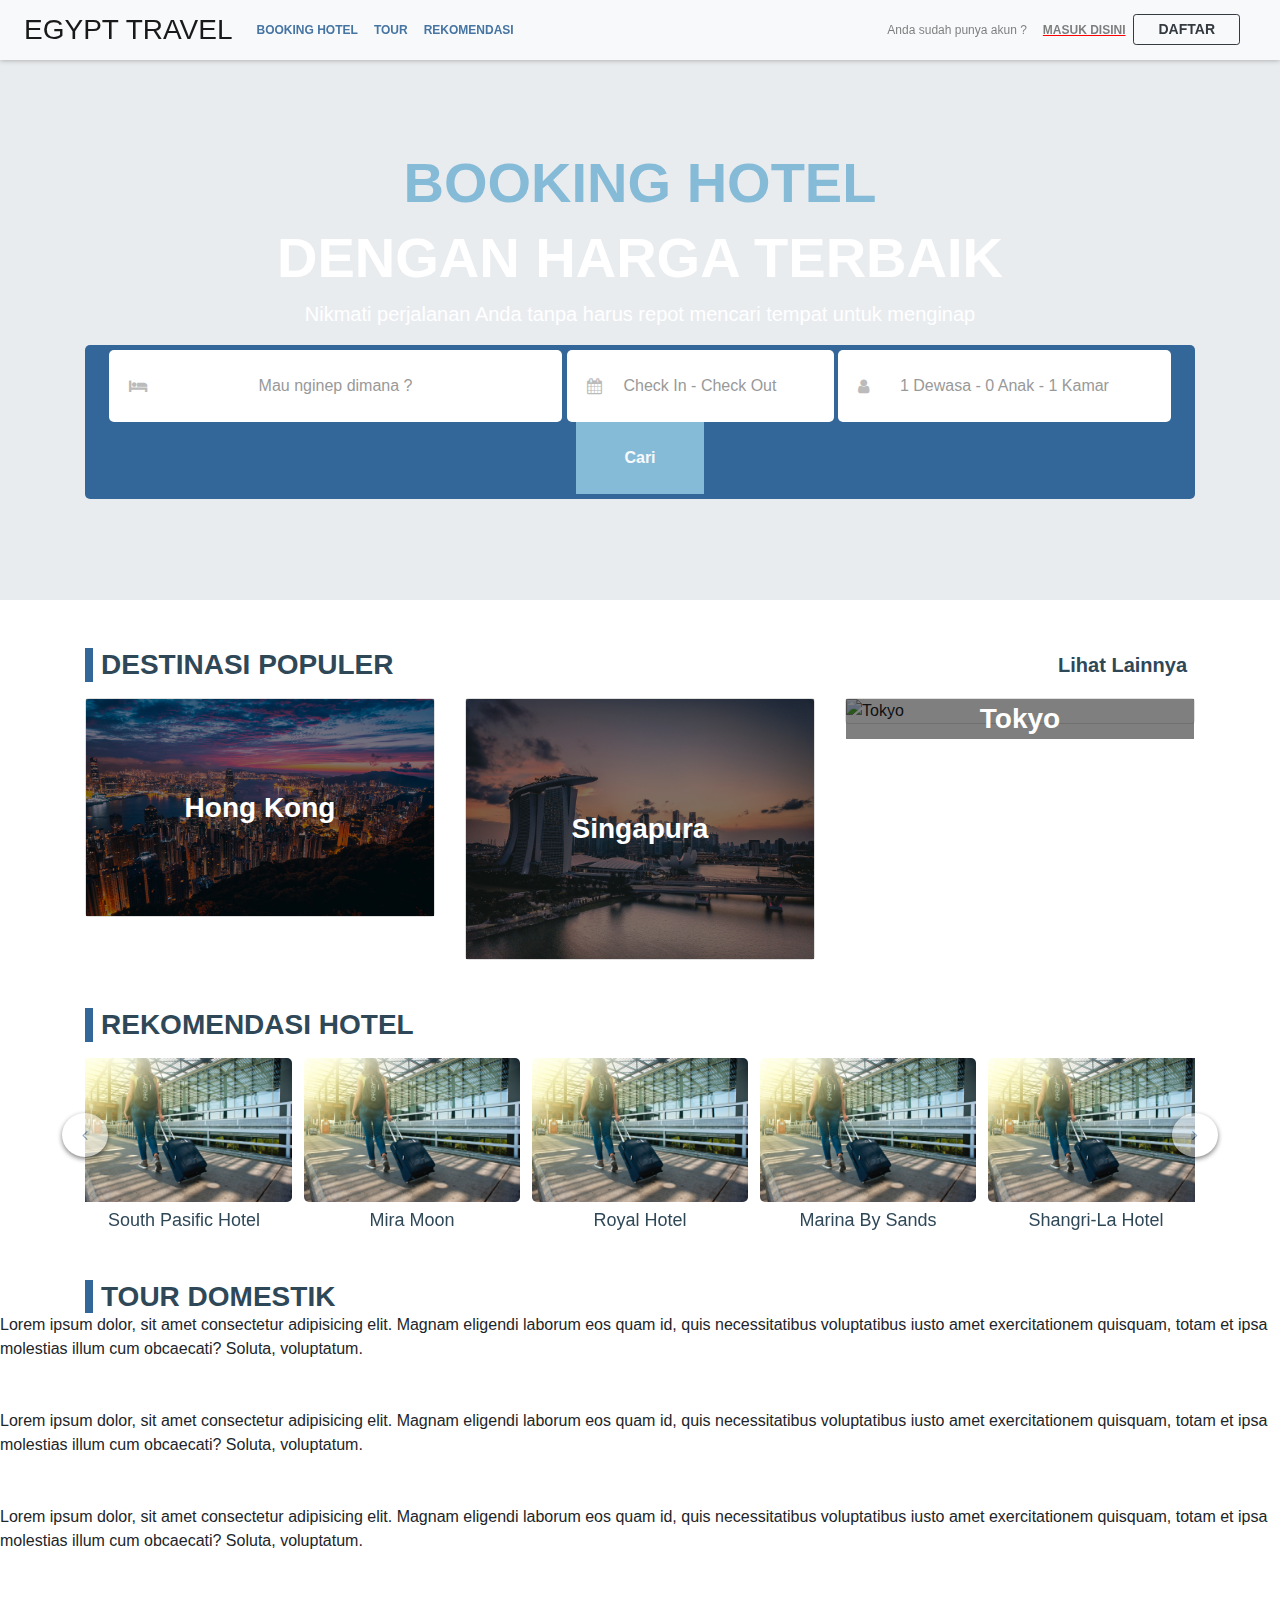
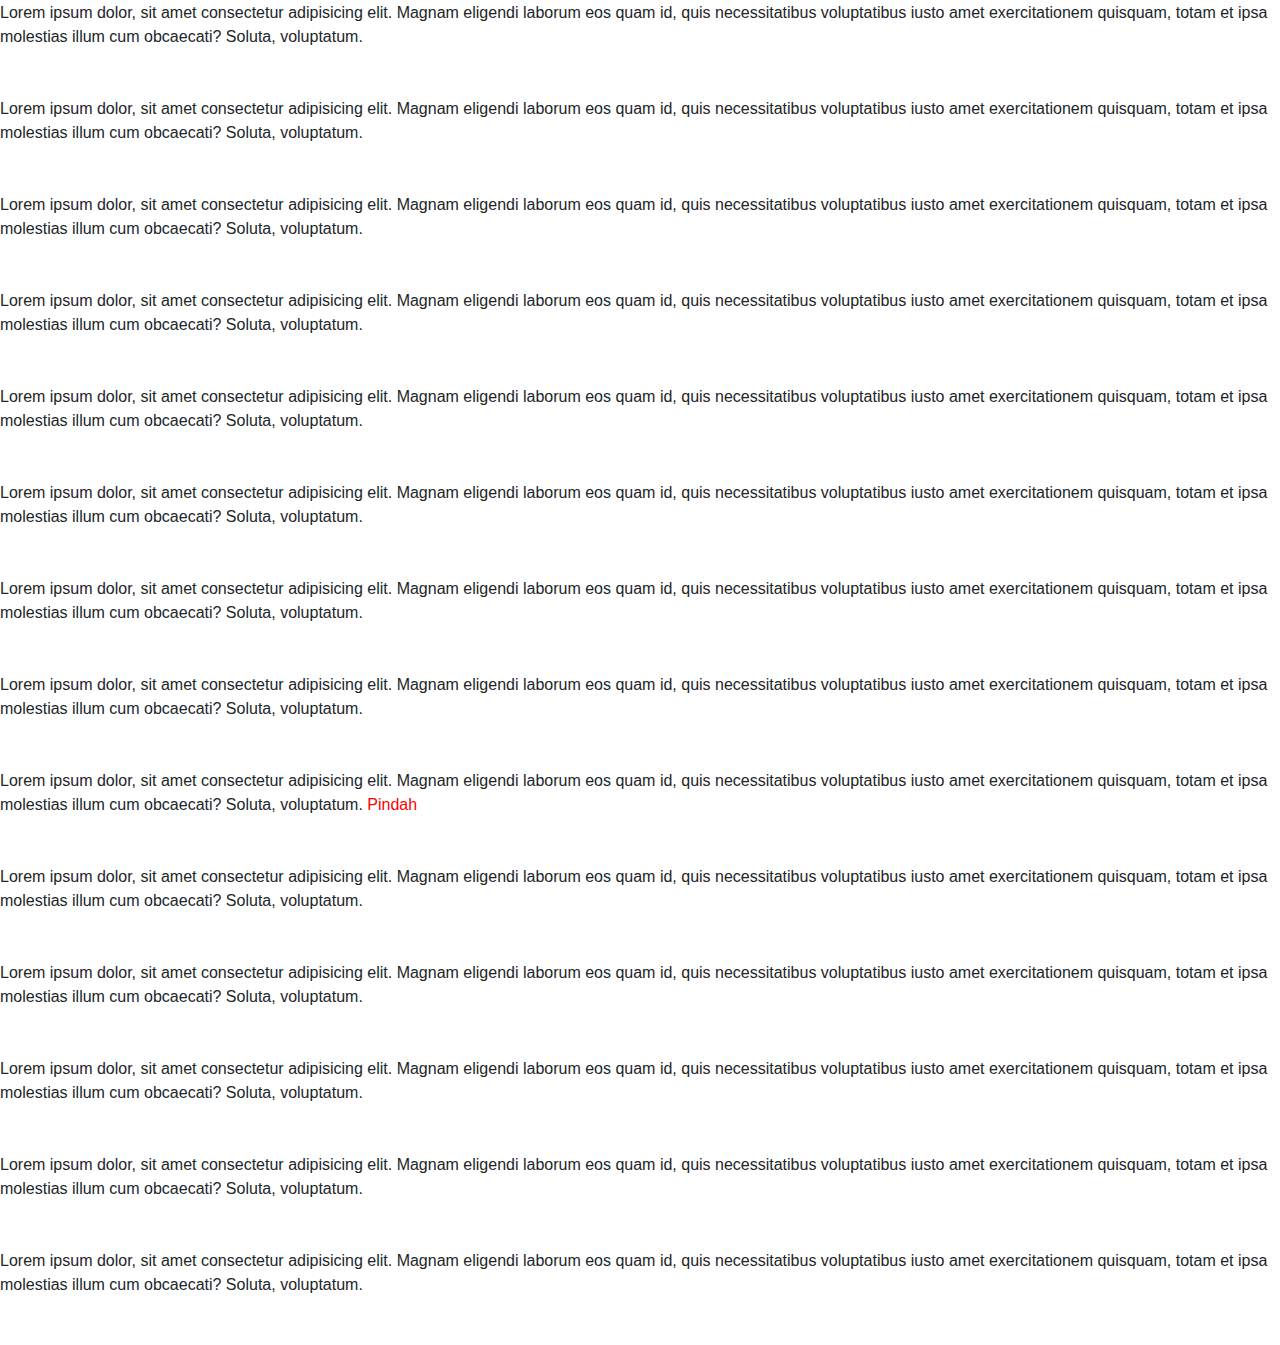
==== index.html @ 5815d9ea "size responsive" ====
<!DOCTYPE html>
<html lang="en">

<head>
    <meta charset="UTF-8">
    <meta name="viewport" content="width=device-width, initial-scale=1.0">
    <link rel="stylesheet" href="assets/css/style.css">
    <link rel="stylesheet" href="assets/css/bootstrap/bootstrap.min.css">
    <link rel="stylesheet" href="https://cdnjs.cloudflare.com/ajax/libs/font-awesome/4.7.0/css/font-awesome.min.css">
    <title>Egypt Travel 6</title>
</head>

<body>

    <!-- navbar -->
    <section class="headline position-relative">
        <nav id="navbar" class="navbar navbar-expand-lg navbar-light bg-light py-2 px-4 font-weight-bold" id="menubar">
            <a class="navbar-brand lg-2 text-uppercase" href="../index.html">
                <h3 class="m-0">Egypt Travel</h3>
            </a>
            <button class="navbar-toggler" type="button" data-toggle="collapse" data-target="#navbarTogglerDemo02"
                aria-controls="navbarTogglerDemo02" aria-expanded="false" aria-label="Toggle navigation">
                <span class="navbar-toggler-icon"></span>
            </button>

            <div class="collapse navbar-collapse" id="navbarTogglerDemo02">
                <ul class="navbar-nav mr-auto mt-2 mt-lg-0 text-uppercase">
                    <li class="nav-item">
                        <a class="nav-link page-scroll" id="menu" href="#rekomendasi">Booking Hotel <span
                                class="sr-only">(current)</span></a>
                    </li>
                    <li class="nav-item">
                        <a class="nav-link page-scroll" id="menu" href="#">Tour</a>
                    </li>
                    <li class="nav-item">
                        <a class="nav-link page-scroll" id="menu" href="#rekomendasi">Rekomendasi</a>
                    </li>
                </ul>
                <form class="form-inline my-2 my-lg-0 px-3 font-weight-normal">
                    <ul class="navbar-nav mr-auto mt-2 mt-lg-0">
                        <li class="nav-item" id="masuk1">
                            <a class="nav-link" href="#">Anda sudah punya akun ?</a>
                        </li>
                        <li class="nav-item" id="masuk2">
                            <a class="nav-link text-uppercase font-weight-bold" href="#">masuk disini</a>
                        </li>
                    </ul>
                    <button class="btn btn-outline-dark btn-sm my-2 px-4 my-sm-0 text-uppercase font-weight-bold"
                        type="submit" id="button">Daftar</button>
                </form>
            </div>
        </nav>
    </section>
    <!-- /navbar-->

    <!-- jumbotron -->
    <div class="jumbotron jumbotron-fluid d-flex justify-content-center text-center align-items-center my-0">
        <div class="container">
            <h1 class="display-4 mt-5 font-weight-bold text-uppercase" id="title" style="color:#86BBD8;">Booking hotel</h1>
            <h1 class="display-4 font-weight-bold text-uppercase text-white">Dengan harga terbaik</h1>
            <p class="lead text-white">Nikmati perjalanan Anda tanpa harus repot mencari tempat untuk menginap</p>
            
            <div class="kotak-search d-flex justify-content-center text-center align-items-center">
                <form action="#">
                    <div class="input-icon">
                        <input  class=" border-0 text-center" id="input-1" size="25" type="text" placeholder="Mau nginep dimana ?">
                        <i class="fa fa-bed"></i>
                    </div>
                    <div class="input-icon">
                    <input  class=" border-0 text-center" id="input-2" type="text" placeholder="Check In - Check Out">
                    <i class="fa fa-calendar"></i>
                    </div>
                    <div class="input-icon">
                    <input  class=" border-0 text-center" id="input-3" size="25" type="text" placeholder="1 Dewasa - 0 Anak - 1 Kamar">
                    <i class="fa fa-user"></i>
                    </div>
                    <input class="text-center font-weight-bold border-0 text-light cari" type= "submit" value='Cari'>
                </form>
            </div>
        </div>
    </div>
    <!-- /jumbotron -->

    <!-- container -->
    <div class="container">
        <!-- destinasi populer -->
        <div class="d-flex align-items-center px-2 mt-5 justify-content-between" id="subheading">
            <h3 class="text-uppercase m-0 font-weight-bold">Destinasi Populer</h3>
            <h5 class="m-0 font-weight-bold">Lihat Lainnya</h5>
        </div>

        <div class="row">
            <div class="col-md">
                <div class="card mt-3">
                    <img src="assets/img/hongkong.jpg" class="card-img-top" alt="Hong kong">
                    <a href="destinasi-populer/hongkong.html" title="Hong kong - cek lebih lanjut">
                        <div class="card-body card-img-overlay d-flex justify-content-center align-items-center">
                            <h3 class="card-text font-weight-bold text-white">Hong Kong</h3>
                        </div>
                    </a>
                </div>
            </div>
            <div class="col-md">
                <div class="card mt-3">
                    <img src="assets/img/singapura.jpg" class="card-img-top" alt="Singapura">
                    <a href="destinasi-populer/singapura.html" title="Singapura - Cek lebih lanjut">
                        <div class="card-body card-img-overlay d-flex justify-content-center align-items-center">
                            <h3 class="card-text font-weight-bold text-white">Singapura</h3>
                        </div>
                    </a>
                </div>
            </div>
            <div class="col-md">
                <div class="card mt-3">
                    <img src="assets/img/tokyo.jpg" class="card-img-top" alt="Tokyo">
                    <a href="destinasi-populer/tokyo.html" title="Tokyo - Cek lebih lanjut">
                        <div class="card-body card-img-overlay d-flex justify-content-center align-items-center">
                            <h3 class="card-text font-weight-bold text-white">Tokyo</h3>
                        </div>
                    </a>
                </div>
            </div>
        </div>
        <!-- /destinasi populer -->
        
        <!-- Rekomendasi hotel -->
        <div class="d-flex align-items-center px-2 mt-5 justify-content-between" id="subheading">
            <h3 class="text-uppercase m-0 font-weight-bold" id="rekomendasi">Rekomendasi Hotel</h3>
        </div>

        <!-- carousel -->
        <div id="carouselExampleControls" class="carousel slide mt-3" data-ride="carousel">
    <div class="carousel-inner">
      <!-- start of 1 slide -->
      <div class="carousel-item active">
        <div class="row">
          <div class="col img-carousel">
            <a href="#" ><img class="mw-100 d-block" src="assets/img/hero1.jpg" style="border-radius: 5px;" alt="...">
            <h5 class="m-0 pt-2">South Pasific Hotel</h5></a>
          </div>
          <div class="col img-carousel">
            <a href="#"><img class="mw-100 d-block" src="assets/img/hero1.jpg" style="border-radius: 5px;" alt="...">
            <h5 class="m-0 pt-2">mira moon</h5></a>
          </div>
          <div class="col img-carousel">
            <a href="#"><img class="mw-100 d-block" src="assets/img/hero1.jpg" style="border-radius: 5px;" alt="...">
            <h5 class="m-0 pt-2">Royal hotel</h5></a>
          </div>
          <div class="col img-carousel">
            <a href="#"><img class="mw-100 d-block" src="assets/img/hero1.jpg" style="border-radius: 5px;" alt="...">
            <h5 class="m-0 pt-2">Marina by sands</h5></a>
          </div>
          <div class="col img-carousel">
            <a href="#"><img class="mw-100 d-block" src="assets/img/hero1.jpg" style="border-radius: 5px;" alt="...">
            <h5 class="m-0 pt-2">shangri-la hotel</h5></a>
          </div>
        </div>
      </div>
      <!-- start of 2 slide  -->
      <div class="carousel-item">
        <div class="row">
          <div class="col img-carousel">
            <a href="#"><img class="mw-100 d-block" src="assets/img/hero1.jpg" style="border-radius: 5px;" alt="...">
            <h5 class="m-0 pt-2">nama aing</h5></a>
          </div>
          <div class="col img-carousel">
            <a href="#"><img class="mw-100 d-block" src="assets/img/hero1.jpg" style="border-radius: 5px;" alt="...">
            <h5 class="m-0 pt-2">nama aing</h5></a>
          </div>
          <div class="col img-carousel">
            <a href="#"><img class="mw-100 d-block" src="assets/img/hero1.jpg" style="border-radius: 5px;" alt="...">
            <h5 class="m-0 pt-2">nama aing</h5></a>
          </div>
          <div class="col img-carousel">
            <a href="#"><img class="mw-100 d-block" src="assets/img/hero1.jpg" style="border-radius: 5px;" alt="...">
            <h5 class="m-0 pt-2">nama aing</h5></a>
          </div>
          <div class="col img-carousel">
            <a href="#"><img class="mw-100 d-block" src="assets/img/hero1.jpg" style="border-radius: 5px;" alt="...">
            <h5 class="m-0 pt-2">nama aing</h5></a>
          </div>
        </div>
      </div>
    </div>
    <a class="carousel-control-prev" href="#carouselExampleControls" role="button" data-slide="prev">
      <span class="fa fa-angle-left" aria-hidden="true"></span>
      <span class="sr-only">Previous</span>
    </a>
    <a class="carousel-control-next" href="#carouselExampleControls" role="button" data-slide="next">
      <span class="fa fa-angle-right" aria-hidden="true"></span>
      <span class="sr-only">Next</span>
    </a>
  </div>
  <!-- /carousel -->

   <!-- Rekomendasi hotel -->
   <div></div>
        <div class="d-flex align-items-center px-2 mt-5 justify-content-between" id="subheading">
            <h3 class="text-uppercase m-0 font-weight-bold" id="rekomendasi">Tour Domestik</h3>
        </div>

    </div>
    <!-- /container -->

    <!-- parallax -->
    <!-- /parallax -->
    Lorem ipsum dolor, sit amet consectetur adipisicing elit. Magnam eligendi laborum eos quam id, quis necessitatibus
    voluptatibus iusto amet exercitationem quisquam, totam et ipsa molestias illum cum obcaecati? Soluta, voluptatum.
    <br><br><br> Lorem ipsum dolor, sit amet consectetur adipisicing elit. Magnam eligendi laborum eos quam id, quis
    necessitatibus voluptatibus iusto amet exercitationem quisquam, totam et ipsa molestias illum cum obcaecati? Soluta,
    voluptatum. <br><br><br> Lorem ipsum dolor, sit amet consectetur adipisicing elit. Magnam eligendi laborum eos quam
    id, quis necessitatibus voluptatibus iusto amet exercitationem quisquam, totam et ipsa molestias illum cum
    obcaecati? Soluta, voluptatum. <br><br><br> Lorem ipsum dolor, sit amet consectetur adipisicing elit. Magnam
    eligendi laborum eos quam id, quis necessitatibus voluptatibus iusto amet exercitationem quisquam, totam et ipsa
    molestias illum cum obcaecati? Soluta, voluptatum. <br><br><br> Lorem ipsum dolor, sit amet consectetur adipisicing
    elit. Magnam eligendi laborum eos quam id, quis necessitatibus voluptatibus iusto amet exercitationem quisquam,
    totam et ipsa molestias illum cum obcaecati? Soluta, voluptatum. <br><br><br> Lorem ipsum dolor, sit amet
    consectetur adipisicing elit. Magnam eligendi laborum eos quam id, quis necessitatibus voluptatibus iusto amet
    exercitationem quisquam, totam et ipsa molestias illum cum obcaecati? Soluta, voluptatum. <br><br><br> Lorem ipsum
    dolor, sit amet consectetur adipisicing elit. Magnam eligendi laborum eos quam id, quis necessitatibus voluptatibus
    iusto amet exercitationem quisquam, totam et ipsa molestias illum cum obcaecati? Soluta, voluptatum. <br><br><br>
    Lorem ipsum dolor, sit amet consectetur adipisicing elit. Magnam eligendi laborum eos quam id, quis necessitatibus
    voluptatibus iusto amet exercitationem quisquam, totam et ipsa molestias illum cum obcaecati? Soluta, voluptatum.
    <br><br><br> Lorem ipsum dolor, sit amet consectetur adipisicing elit. Magnam eligendi laborum eos quam id, quis
    necessitatibus voluptatibus iusto amet exercitationem quisquam, totam et ipsa molestias illum cum obcaecati? Soluta,
    voluptatum. <br><br><br> Lorem ipsum dolor, sit amet consectetur adipisicing elit. Magnam eligendi laborum eos quam
    id, quis necessitatibus voluptatibus iusto amet exercitationem quisquam, totam et ipsa molestias illum cum
    obcaecati? Soluta, voluptatum. <br><br><br> Lorem ipsum dolor, sit amet consectetur adipisicing elit. Magnam
    eligendi laborum eos quam id, quis necessitatibus voluptatibus iusto amet exercitationem quisquam, totam et ipsa
    molestias illum cum obcaecati? Soluta, voluptatum. <br><br><br> Lorem ipsum dolor, sit amet consectetur adipisicing
    elit. Magnam eligendi laborum eos quam id, quis necessitatibus voluptatibus iusto amet exercitationem quisquam,
    totam et ipsa molestias illum cum obcaecati? Soluta, voluptatum. <span id="pindah" style="color:red;">Pindah</span>
    <br><br><br> Lorem ipsum dolor, sit amet
    consectetur adipisicing elit. Magnam eligendi laborum eos quam id, quis necessitatibus voluptatibus iusto amet
    exercitationem quisquam, totam et ipsa molestias illum cum obcaecati? Soluta, voluptatum. <br><br><br> Lorem ipsum
    dolor, sit amet consectetur adipisicing elit. Magnam eligendi laborum eos quam id, quis necessitatibus voluptatibus
    iusto amet exercitationem quisquam, totam et ipsa molestias illum cum obcaecati? Soluta, voluptatum. <br><br><br>
    Lorem ipsum dolor, sit amet consectetur adipisicing elit. Magnam eligendi laborum eos quam id, quis necessitatibus
    voluptatibus iusto amet exercitationem quisquam, totam et ipsa molestias illum cum obcaecati? Soluta, voluptatum.
    <br><br><br> Lorem ipsum dolor, sit amet consectetur adipisicing elit. Magnam eligendi laborum eos quam id, quis
    necessitatibus voluptatibus iusto amet exercitationem quisquam, totam et ipsa molestias illum cum obcaecati? Soluta,
    voluptatum. <br><br><br> Lorem ipsum dolor, sit amet consectetur adipisicing elit. Magnam eligendi laborum eos quam
    id, quis necessitatibus voluptatibus iusto amet exercitationem quisquam, totam et ipsa molestias illum cum
    obcaecati? Soluta, voluptatum. <br><br><br>


    <!-- javascript connect-->
    <script src="assets/js/jquery-min.js"></script>
    <script src="assets/js/jquery.easing.1.3.js"></script>
    <script src="assets/js/script.js"></script>
    <script src="assets/js/popper.js"></script>
    <script src="assets/js/bootstrap/bootstrap.min.js"></script>
</body>

</html>
---- assets/css/style.css ----
/* CSS navbar */
nav{
	box-shadow: 0px .5px 5px darkgray;
}
#button{
	transition: .3s;
}
#menubar{
    background-color: red;
}
.navbar-brand h3{
	font-family: 'Franklin Gothic Medium', 'Arial Narrow', Arial, sans-serif;
}
#navbar{
	background: rgb(0,0,0,0.2);
	position: fixed;
	width: 100%;	
	top: 0;
	z-index: 99;
}
a#menu{
	color:#4775A3;
	transition: .2s ease-in-out;
}
a#menu:hover{
	color:rgba(115, 132, 149, 0.5);
}
#navbarTogglerDemo02,#masuk1,#masuk2{
	font-size:12px;
	color: red;
}
form>ul.navbar-nav{
    font-size: 14px;
}
form>ul>li:nth-of-type(2){
    text-decoration: underline;
}

/*CSS /navbar */

/* jumbotron */
.jumbotron{
	background-attachment: fixed;
	height: 600px;
	animation: mymove 50s infinite;
}
@keyframes mymove{
	0% {background-image: url('../img/hero1.jpg');}
	25% {background-image: url('../img/hero2.jpg');}
	50% {background-image: url('../img/hero3.jpg');}
	75% {background-image: url('../img/hero4.jpg');}
	100% {background-image: url('../img/hero1.jpg');}
}
.kotak-search>form{
	border-radius: 5px;
	padding: 5px;
	background: #336699;
}
form .input-icon{
	display: inline-block;
	position:relative;
}
form input+i{
  position:absolute;
  left:20px;
  top:28px;
  color:#BBBBBB;
}
form input:focus+i{color:#0099ff;
}
form>div>input#input-1{
		padding: 24px 100px;
}
	form>div>input#input-2{
		padding: 24px 30px;
}
	form>div>input#input-3{
		padding: 24px 40px;
}
form>input.cari{
	background:#86BBD8;
	padding: 24px 48px;
	transition: .2s ease;
}
form>input.cari:hover{
	background: #3584EB;
}
.kotak-search>form>div>input{
	border-radius: 5px;
	color: #444;
}
.kotak-search>form>div>input::placeholder{
	color: #999999;
}
.kotak-search>form>div>input:focus{
	outline: none;
}

 /* /jumbotron */

	/*container*/
.container>#subheading{
	border-left: 8px solid #336699;
	color: #2F4858;
}

/* /container*/
div.col-md>.card>a>.card-body{
	background: rgb(0,0,0,.5);
	transition: .5s ease;
	cursor: pointer;
}
div.col-md>.card>a>.card-body:hover{
	background-color: initial;
}

.carousel-item>.row>.img-carousel{
  margin: 0 0.5%;
  padding: 0;
}
.carousel-item>.row>.img-carousel>a{
  text-align: center;
  color:#2F4858;
  margin: 0;
  text-transform: capitalize;
}
.img-carousel img:hover{
	filter: brightness(50%);
}
.img-carousel>a>h5{
	font-size: 18px;
}
.carousel>.carousel-control-prev,.carousel>.carousel-control-next{
    width: 0%;
}
.fa-angle-left,.fa-angle-right{
  color: #396B9A;
  margin-top: -20px;
  background: #fff;
  padding: 14px 20px;
  border-radius: 50%;
  box-shadow: 0px 2px 5px black;
}

/*/container*/



/*versi notebook*/
@media (max-width: 1220px){
	/*jumbotron*/
	form>div>input#input-1{
		padding: 24px 60px;
	}
	form>div>input#input-2{
		padding: 24px 10px;
	}
	form>div>input#input-3{
		padding: 24px 20px;
	}
	/*container*/

}


	/*versi mobile  */
@media(max-width:999px){
	.jumbotron{
		padding-top:250px;
		height: 700px;
	}
	.jumbotron>.container>h1{
		display: inline;
		font-size: 38px;
	}
	.jumbotron>.container>p{
		font-size: 16px;
	}
	.container>#title{
		margin-top:50px;
	}
	.kotak-search{
		position: initial;
	}
	.kotak-search>form{
		background: transparent;
	}
	.kotak-search>form>div>input{
		background: rgb(225,225,225,0.7);
		border-radius: 20px;
		box-shadow: 0px 0px 5px #336699;
	}
	form .input-icon{
		display: initial;
	}
	form>div>input+i{
		top: 4px;
	}
	form>input.cari{
		background-color: #3584EB;
		box-shadow: none;
		border-radius: 20px;
	}
	form>input.cari:hover{
		background: #86BBD8;
	}
	form>div>input#input-1,form>div>input#input-2,form>div>input#input-3{
		width:86%;
		padding:12px 0px; 
		margin:5px 0;
	}
	form>input.cari{
		margin:15px 0;
		padding: 16px 48px;
	}
	/* /jumbotron*/

	/*container*/
	.container>#subheading>h3{
		font-size: 18px;
	}
	.container>#subheading>h5{
		font-size: 12px;
	}
	.img-carousel>a>h5{
		font-size: 15px;
	}
	.fa-angle-left,.fa-angle-right{
		padding: 5px 10px;
		margin-top: -14px;
	}

}

/*medium*/
@media (max-width: 800px){
	.img-carousel>a>h5{
		font-size: 10px;
	}
}


/*small*/
@media (max-width: 600px){
	.img-carousel>a>h5{
		font-size: 8px;
	}
}


/*ex-small*/
@media (max-width: 444px){
	.img-carousel>a>h5{
		font-size: 7px;
	}
}
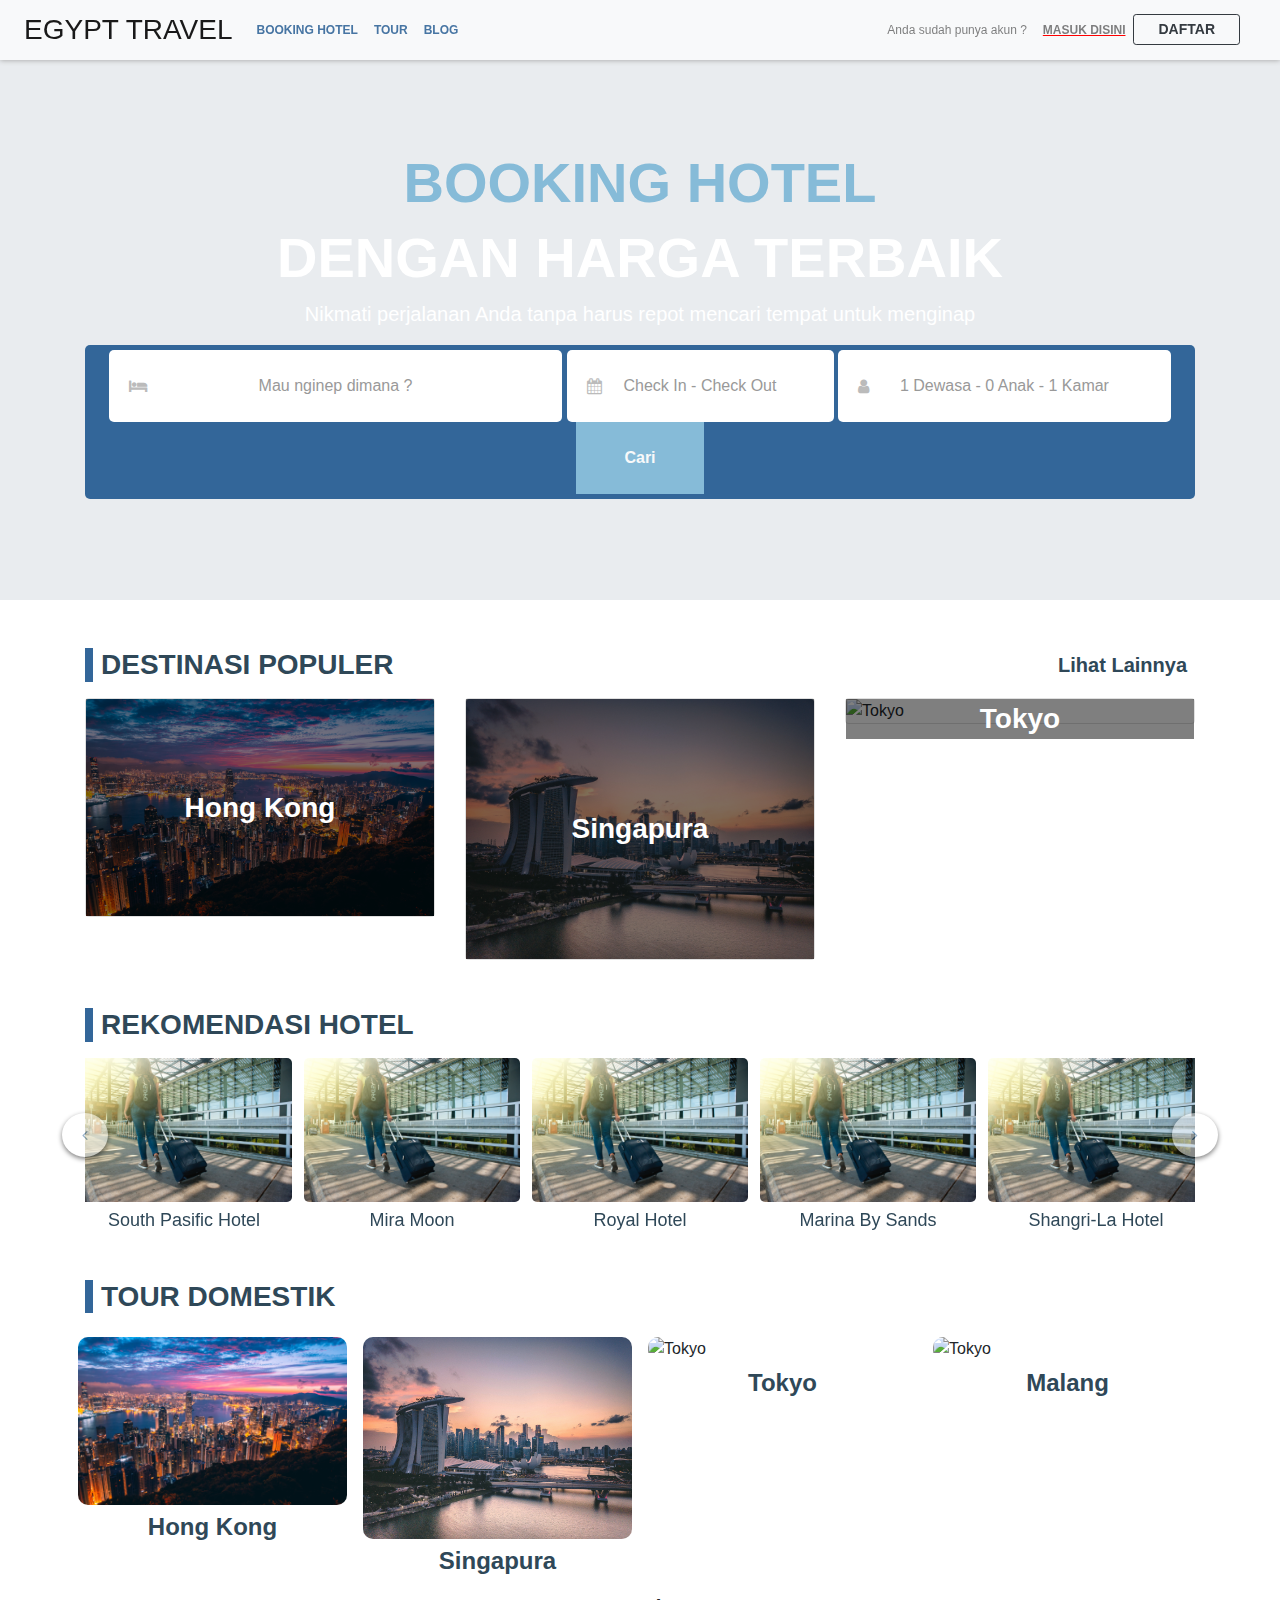
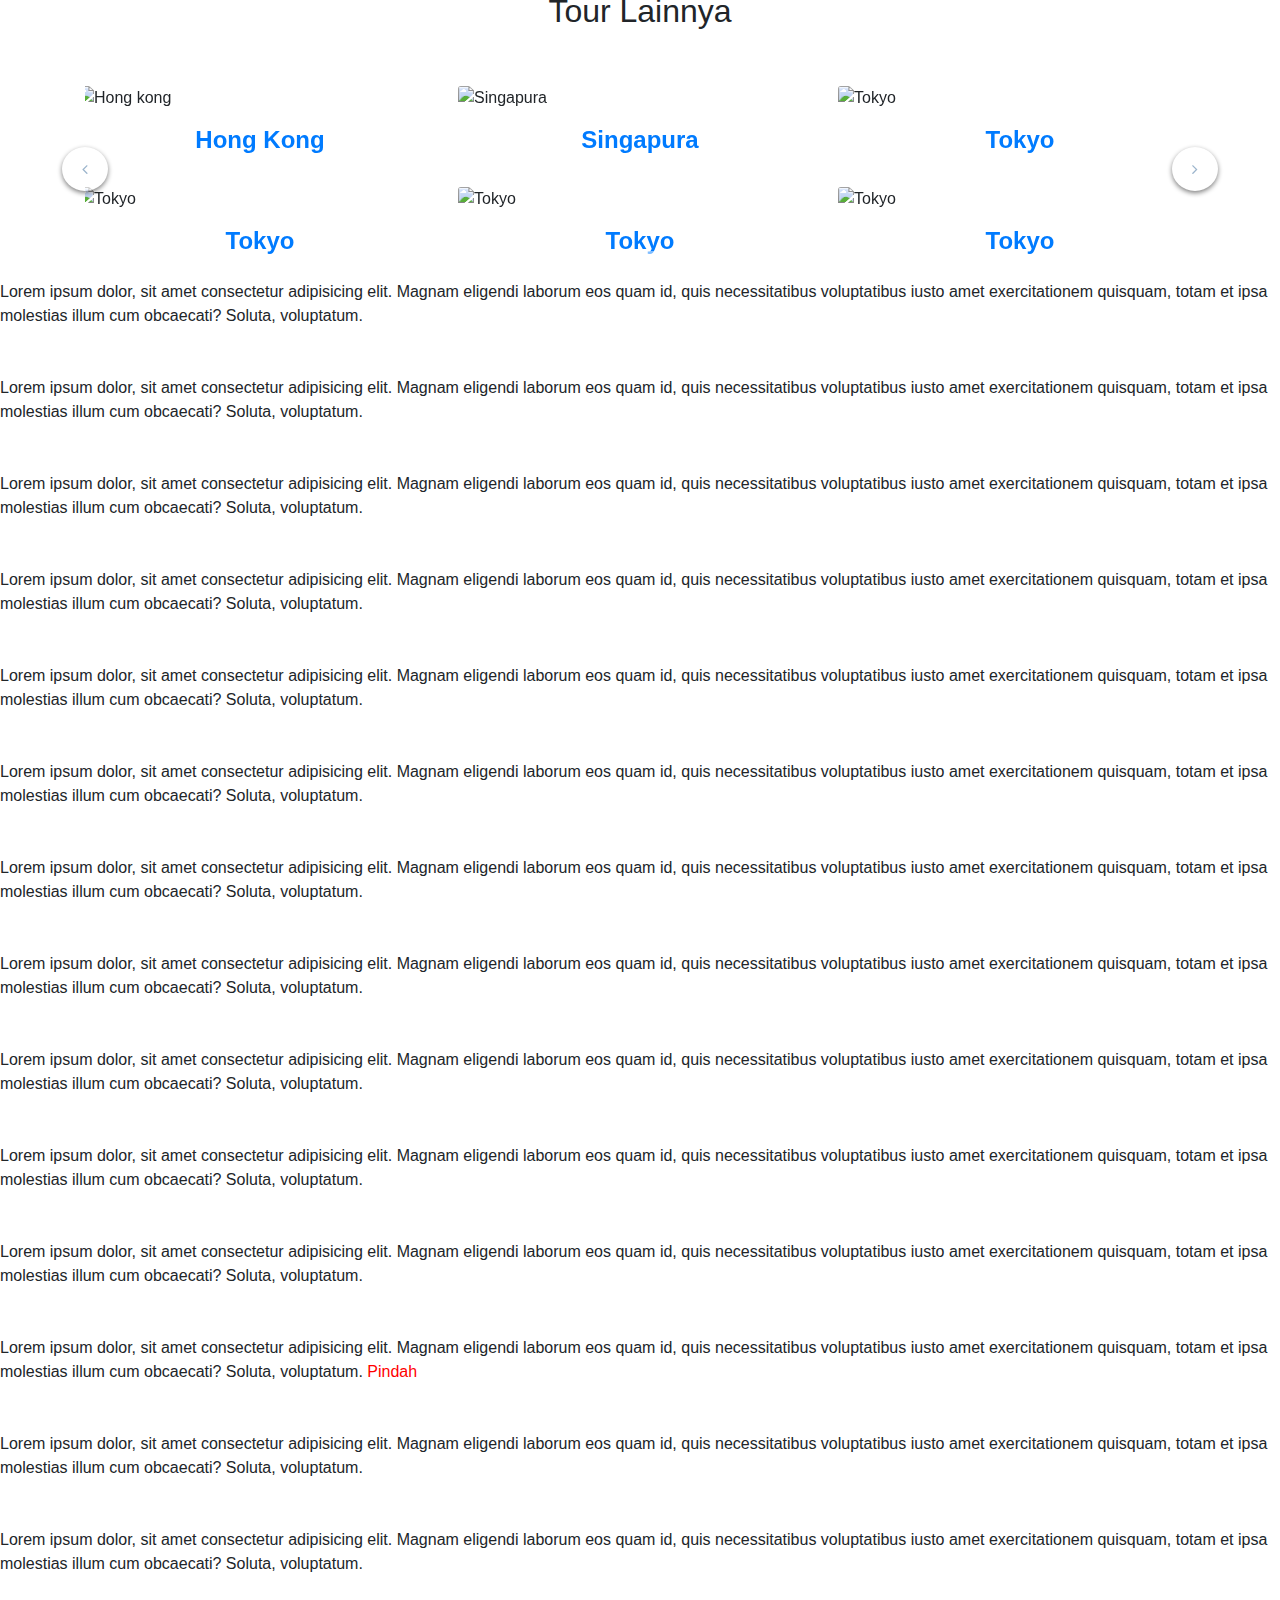
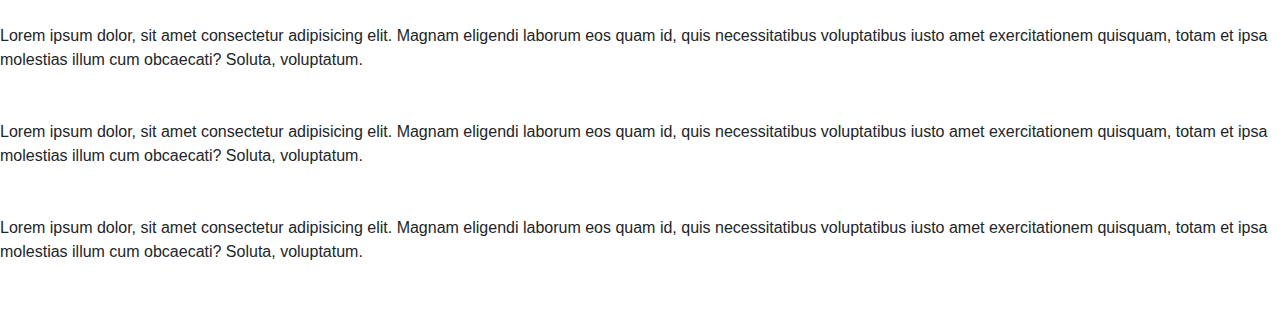
==== commit 7f4ad185: "menambahkan tour lainnya" ====
--- a/index.html
+++ b/index.html
@@ -26,14 +26,14 @@
             <div class="collapse navbar-collapse" id="navbarTogglerDemo02">
                 <ul class="navbar-nav mr-auto mt-2 mt-lg-0 text-uppercase">
                     <li class="nav-item">
-                        <a class="nav-link page-scroll" id="menu" href="#rekomendasi">Booking Hotel <span
+                        <a class="nav-link page-scroll" id="menu" href="#rekomendasi-hotel">Booking Hotel <span
                                 class="sr-only">(current)</span></a>
                     </li>
                     <li class="nav-item">
-                        <a class="nav-link page-scroll" id="menu" href="#">Tour</a>
+                        <a class="nav-link page-scroll" id="menu" href="#tour-domestik">Tour</a>
                     </li>
                     <li class="nav-item">
-                        <a class="nav-link page-scroll" id="menu" href="#rekomendasi">Rekomendasi</a>
+                        <a class="nav-link page-scroll" id="menu" href="#blog">Blog</a>
                     </li>
                 </ul>
                 <form class="form-inline my-2 my-lg-0 px-3 font-weight-normal">
@@ -125,14 +125,14 @@
         
         <!-- Rekomendasi hotel -->
         <div class="d-flex align-items-center px-2 mt-5 justify-content-between" id="subheading">
-            <h3 class="text-uppercase m-0 font-weight-bold" id="rekomendasi">Rekomendasi Hotel</h3>
+            <h3 class="text-uppercase m-0 font-weight-bold" id="rekomendasi-hotel">Rekomendasi Hotel</h3>
         </div>
 
         <!-- carousel -->
         <div id="carouselExampleControls" class="carousel slide mt-3" data-ride="carousel">
     <div class="carousel-inner">
       <!-- start of 1 slide -->
-      <div class="carousel-item active">
+      <div class="carousel-item rekomendasi active">
         <div class="row">
           <div class="col img-carousel">
             <a href="#" ><img class="mw-100 d-block" src="assets/img/hero1.jpg" style="border-radius: 5px;" alt="...">
@@ -157,7 +157,7 @@
         </div>
       </div>
       <!-- start of 2 slide  -->
-      <div class="carousel-item">
+      <div class="carousel-item rekomendasi">
         <div class="row">
           <div class="col img-carousel">
             <a href="#"><img class="mw-100 d-block" src="assets/img/hero1.jpg" style="border-radius: 5px;" alt="...">
@@ -193,11 +193,276 @@
   </div>
   <!-- /carousel -->
 
-   <!-- Rekomendasi hotel -->
-   <div></div>
+   <!-- Hotel Domestik -->
         <div class="d-flex align-items-center px-2 mt-5 justify-content-between" id="subheading">
-            <h3 class="text-uppercase m-0 font-weight-bold" id="rekomendasi">Tour Domestik</h3>
-        </div>
+            <h3 class="text-uppercase m-0 font-weight-bold" id="tour-domestik">Tour Domestik</h3>
+        </div>
+        <div class="row">
+            <div class="col-3 p-2 tour-domestik">
+                <div class="card mt-3 border-0">
+                    <img src="assets/img/hongkong.jpg" class="card-img-top" alt="Hong kong">
+                    <a href="destinasi-populer/hongkong.html" title="Hong kong - cek lebih lanjut">
+                        <div class="card-body py-2 d-flex justify-content-center align-items-center">
+                            <h4 class="card-text font-weight-bold">Hong Kong</h4>
+                        </div>
+                    </a>
+                </div>
+            </div>
+            <div class="col-3 p-2 tour-domestik">
+                <div class="card mt-3 border-0">
+                    <img src="assets/img/singapura.jpg" class="card-img-top" alt="Singapura">
+                    <a href="destinasi-populer/singapura.html" title="Singapura - Cek lebih lanjut">
+                        <div class="card-body py-2 d-flex justify-content-center align-items-center">
+                            <h4 class="card-text font-weight-bold">Singapura</h4>
+                        </div>
+                    </a>
+                </div>
+            </div>
+            <div class="col-3 p-2 tour-domestik">
+                <div class="card mt-3 border-0">
+                    <img src="assets/img/tokyo.jpg" class="card-img-top" alt="Tokyo">
+                    <a href="destinasi-populer/tokyo.html" title="Tokyo - Cek lebih lanjut">
+                        <div class="card-body py-2 d-flex justify-content-center align-items-center">
+                            <h4 class="card-text font-weight-bold">Tokyo</h4>
+                        </div>
+                    </a>
+                </div>
+            </div>
+            <div class="col-3 p-2 tour-domestik">
+                <div class="card mt-3 border-0">
+                    <img src="assets/img/tokyo.jpg" class="card-img-top" alt="Tokyo">
+                    <a href="destinasi-populer/tokyo.html" title="Malang - Cek lebih lanjut">
+                        <div class="card-body py-2 d-flex justify-content-center align-items-center">
+                            <h4 class="card-text font-weight-bold">Malang</h4>
+                        </div>
+                    </a>
+                </div>
+            </div>
+        </div>
+
+        <!-- tour lainnya -->
+<div>
+    <h2 class="text-center">Tour Lainnya</h2>
+    <div id="carouselExampleIndicators" class="carousel tour-lainnya" data-ride="carousel">
+
+      <ol class="carousel-indicators">
+        <li data-target="#carouselExampleIndicators" data-slide-to="0" class="active"></li>
+        <li data-target="#carouselExampleIndicators" data-slide-to="1"></li>
+        <li data-target="#carouselExampleIndicators" data-slide-to="2"></li>
+      </ol>  
+      
+      <div class="carousel-inner mt-5">
+        <div class="carousel-item active">
+          <div class="row">
+            <div class="col-4 p-2">
+              <div class="card bg-transparent border-0">
+                <img src="assets/img/tokyo.jpg" class="card-img-top" alt="Hong kong">
+                <a href="destinasi-populer/hongkong.html" title="Hong kong - cek lebih lanjut">
+                  <div class=" d-flex justify-content-center align-items-center">
+                    <h4 class="card-text font-weight-bold m-3 ">Hong Kong</h4>
+                  </div>
+                </a>
+              </div>
+            </div>
+            <div class="col-4 p-2">
+              <div class="card bg-transparent border-0 ">
+                <img src="assets/img/tokyo.jpg" class="card-img-top" alt="Singapura">
+                <a href="destinasi-populer/singapura.html" title="Singapura - Cek lebih lanjut">
+                  <div class=" d-flex justify-content-center align-items-center">
+                    <h4 class="card-text font-weight-bold m-3 ">Singapura</h4>
+                  </div>
+                </a>
+              </div>
+            </div>
+            <div class="col-4 p-2">
+              <div class="card bg-transparent border-0 ">
+                <img src="assets/img/tokyo.jpg" class="card-img-top" alt="Tokyo">
+                <a href="destinasi-populer/tokyo.html" title="Tokyo - Cek lebih lanjut">
+                  <div class=" d-flex justify-content-center align-items-center">
+                    <h4 class="card-text font-weight-bold m-3 ">Tokyo</h4>
+                  </div>
+                </a>
+              </div>
+            </div>
+            <div class="col-4 p-2">
+              <div class="card bg-transparent border-0 ">
+                <img src="assets/img/tokyo.jpg" class="card-img-top" alt="Tokyo">
+                <a href="destinasi-populer/tokyo.html" title="Tokyo - Cek lebih lanjut">
+                  <div class=" d-flex justify-content-center align-items-center">
+                    <h4 class="card-text font-weight-bold m-3 ">Tokyo</h4>
+                  </div>
+                </a>
+              </div>
+            </div>
+
+            <div class="col-4 p-2">
+              <div class="card bg-transparent border-0 ">
+                <img src="assets/img/tokyo.jpg" class="card-img-top" alt="Tokyo">
+                <a href="destinasi-populer/hongkong.html" title="Tokyo - Cek lebih lanjut">
+                  <div class=" d-flex justify-content-center align-items-center">
+                    <h4 class="card-text font-weight-bold m-3 ">Tokyo</h4>
+                  </div>
+                </a>
+              </div>
+            </div>
+            <div class="col-4 p-2">
+              <div class="card bg-transparent border-0 ">
+                <img src="assets/img/tokyo.jpg" class="card-img-top" alt="Tokyo">
+                <a href="destinasi-populer/tokyo.html" title="Tokyo - Cek lebih lanjut">
+                  <div class=" d-flex justify-content-center align-items-center">
+                    <h4 class="card-text font-weight-bold m-3 ">Tokyo</h4>
+                  </div>
+                </a>
+              </div>
+            </div>
+
+          </div>
+        </div>
+        <div class="carousel-item">
+          <div class="row">
+            <div class="col-4 p-2">
+              <div class="card bg-transparent border-0">
+                <img src="assets/img/tokyo.jpg" class="card-img-top" alt="Hong kong">
+                <a href="destinasi-populer/hongkong.html" title="Hong kong - cek lebih lanjut">
+                  <div class=" d-flex justify-content-center align-items-center">
+                    <h4 class="card-text font-weight-bold m-3 ">Hong Kong</h4>
+                  </div>
+                </a>
+              </div>
+            </div>
+            <div class="col-4 p-2">
+              <div class="card bg-transparent border-0 ">
+                <img src="assets/img/tokyo.jpg" class="card-img-top" alt="Singapura">
+                <a href="destinasi-populer/singapura.html" title="Singapura - Cek lebih lanjut">
+                  <div class=" d-flex justify-content-center align-items-center">
+                    <h4 class="card-text font-weight-bold m-3 ">Singapura</h4>
+                  </div>
+                </a>
+              </div>
+            </div>
+            <div class="col-4 p-2">
+              <div class="card bg-transparent border-0 ">
+                <img src="assets/img/tokyo.jpg" class="card-img-top" alt="Tokyo">
+                <a href="destinasi-populer/tokyo.html" title="Tokyo - Cek lebih lanjut">
+                  <div class=" d-flex justify-content-center align-items-center">
+                    <h4 class="card-text font-weight-bold m-3 ">Tokyo</h4>
+                  </div>
+                </a>
+              </div>
+            </div>
+            <div class="col-4 p-2">
+              <div class="card bg-transparent border-0 ">
+                <img src="assets/img/tokyo.jpg" class="card-img-top" alt="Tokyo">
+                <a href="destinasi-populer/tokyo.html" title="Tokyo - Cek lebih lanjut">
+                  <div class=" d-flex justify-content-center align-items-center">
+                    <h4 class="card-text font-weight-bold m-3 ">Tokyo</h4>
+                  </div>
+                </a>
+              </div>
+            </div>
+
+            <div class="col-4 p-2">
+              <div class="card bg-transparent border-0 ">
+                <img src="assets/img/tokyo.jpg" class="card-img-top" alt="Tokyo">
+                <a href="destinasi-populer/singapura.html" title="Tokyo - Cek lebih lanjut">
+                  <div class=" d-flex justify-content-center align-items-center">
+                    <h4 class="card-text font-weight-bold m-3 ">Tokyo</h4>
+                  </div>
+                </a>
+              </div>
+            </div>
+            <div class="col-4 p-2">
+              <div class="card bg-transparent border-0 ">
+                <img src="assets/img/tokyo.jpg" class="card-img-top" alt="Tokyo">
+                <a href="destinasi-populer/tokyo.html" title="Tokyo - Cek lebih lanjut">
+                  <div class=" d-flex justify-content-center align-items-center">
+                    <h4 class="card-text font-weight-bold m-3 ">Tokyo</h4>
+                  </div>
+                </a>
+              </div>
+            </div>
+
+          </div>
+        </div>
+        <div class="carousel-item">
+          <div class="row">
+            <div class="col-4 p-2">
+              <div class="card bg-transparent border-0">
+                <img src="assets/img/tokyo.jpg" class="card-img-top" alt="Hong kong">
+                <a href="destinasi-populer/hongkong.html" title="Hong kong - cek lebih lanjut">
+                  <div class=" d-flex justify-content-center align-items-center">
+                    <h4 class="card-text font-weight-bold m-3 ">Hong Kong</h4>
+                  </div>
+                </a>
+              </div>
+            </div>
+            <div class="col-4 p-2">
+              <div class="card bg-transparent border-0 ">
+                <img src="assets/img/tokyo.jpg" class="card-img-top" alt="Singapura">
+                <a href="destinasi-populer/singapura.html" title="Singapura - Cek lebih lanjut">
+                  <div class=" d-flex justify-content-center align-items-center">
+                    <h4 class="card-text font-weight-bold m-3 ">Singapura</h4>
+                  </div>
+                </a>
+              </div>
+            </div>
+            <div class="col-4 p-2">
+              <div class="card bg-transparent border-0 ">
+                <img src="assets/img/tokyo.jpg" class="card-img-top" alt="Tokyo">
+                <a href="destinasi-populer/tokyo.html" title="Tokyo - Cek lebih lanjut">
+                  <div class=" d-flex justify-content-center align-items-center">
+                    <h4 class="card-text font-weight-bold m-3 ">Tokyo</h4>
+                  </div>
+                </a>
+              </div>
+            </div>
+            <div class="col-4 p-2">
+              <div class="card bg-transparent border-0 ">
+                <img src="assets/img/tokyo.jpg" class="card-img-top" alt="Tokyo">
+                <a href="destinasi-populer/tokyo.html" title="Tokyo - Cek lebih lanjut">
+                  <div class=" d-flex justify-content-center align-items-center">
+                    <h4 class="card-text font-weight-bold m-3 ">Tokyo</h4>
+                  </div>
+                </a>
+              </div>
+            </div>
+            <div class="col-4 p-2">
+              <div class="card bg-transparent border-0 ">
+                <img src="assets/img/tokyo.jpg" class="card-img-top" alt="Tokyo">
+                <a href="destinasi-populer/tokyo.html" title="Tokyo - Cek lebih lanjut">
+                  <div class=" d-flex justify-content-center align-items-center">
+                    <h4 class="card-text font-weight-bold m-3 ">Tokyo</h4>
+                  </div>
+                </a>
+              </div>
+            </div>
+            <div class="col-4 p-2">
+              <div class="card bg-transparent border-0 ">
+                <img src="assets/img/tokyo.jpg" class="card-img-top" alt="Tokyo">
+                <a href="destinasi-populer/tokyo.html" title="Tokyo - Cek lebih lanjut">
+                  <div class=" d-flex justify-content-center align-items-center">
+                    <h4 class="card-text font-weight-bold m-3 ">Tokyo</h4>
+                  </div>
+                </a>
+              </div>
+            </div>
+
+          </div>
+        </div>
+      </div>
+
+      <a class="carousel-control-prev" href="#carouselExampleControls" role="button" data-slide="prev">
+      <span class="fa fa-angle-left" aria-hidden="true"></span>
+      <span class="sr-only">Previous</span>
+    </a>
+    <a class="carousel-control-next" href="#carouselExampleControls" role="button" data-slide="next">
+      <span class="fa fa-angle-right" aria-hidden="true"></span>
+      <span class="sr-only">Next</span>
+    </a>
+    </div>
+</div>
+
+
 
     </div>
     <!-- /container -->
--- a/assets/css/style.css
+++ b/assets/css/style.css
@@ -96,7 +96,7 @@
 	outline: none;
 }
 
- /* /jumbotron */
+ /* /JUMBOTRON */
 
 	/*container*/
 .container>#subheading{
@@ -104,7 +104,7 @@
 	color: #2F4858;
 }
 
-/* /container*/
+/*destinasi populer*/
 div.col-md>.card>a>.card-body{
 	background: rgb(0,0,0,.5);
 	transition: .5s ease;
@@ -113,7 +113,7 @@
 div.col-md>.card>a>.card-body:hover{
 	background-color: initial;
 }
-
+/*carousel*/
 .carousel-item>.row>.img-carousel{
   margin: 0 0.5%;
   padding: 0;
@@ -141,8 +141,21 @@
   border-radius: 50%;
   box-shadow: 0px 2px 5px black;
 }
-
-/*/container*/
+/*tour domestik*/
+div.tour-domestik>.card>img{
+	border-radius: 10px;
+	cursor: pointer;
+}
+div.tour-domestik>.card>a:hover{
+	text-decoration: none;
+}
+div.tour-domestik>.card>a>.card-body{
+	background: initial;
+	color : #2F4858;
+	cursor: pointer;
+}
+
+/*/CONTAINER*/
 
 
 
@@ -229,28 +242,38 @@
 		padding: 5px 10px;
 		margin-top: -14px;
 	}
+	.rekomendasi>.row>div:nth-of-type(1){
+		display: none;
+	}
+	div.tour-domestik{
+		padding: .20rem!important;
+	}
+	div.tour-domestik a>div>h4{
+		font-size: 1rem;
+	}
 
 }
 
 /*medium*/
 @media (max-width: 800px){
 	.img-carousel>a>h5{
-		font-size: 10px;
-	}
-}
-
+		font-size: 12px;
+	}
+}
 
 /*small*/
 @media (max-width: 600px){
 	.img-carousel>a>h5{
-		font-size: 8px;
-	}
-}
-
-
-/*ex-small*/
-@media (max-width: 444px){
-	.img-carousel>a>h5{
-		font-size: 7px;
+		font-size: 12px;
+	}
+	.rekomendasi>.row>div:nth-of-type(1), .rekomendasi>.row>div:nth-of-type(2){
+		display: none;
+	}
+}
+
+/*ext small*/
+@media (max-width: 400px){
+	div.tour-domestik a>div>h4{
+		font-size: .5rem;
 	}
 }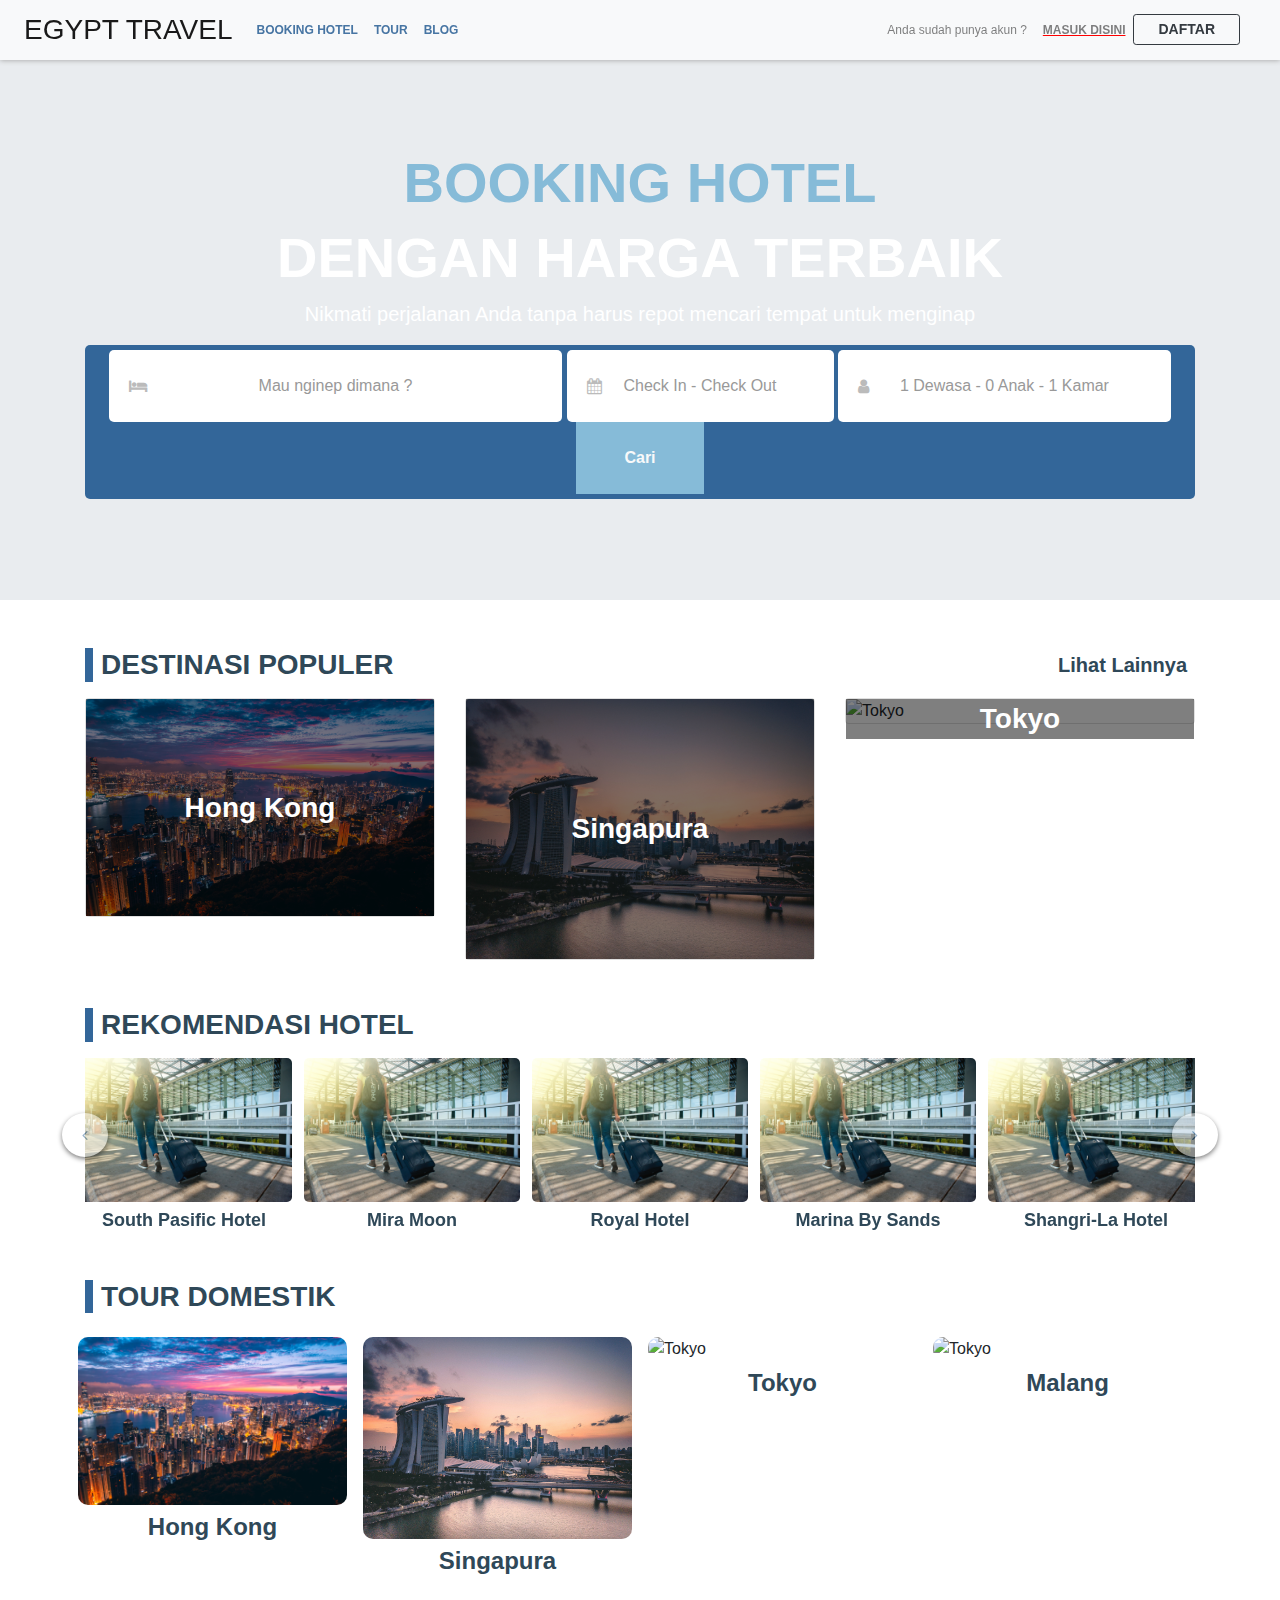
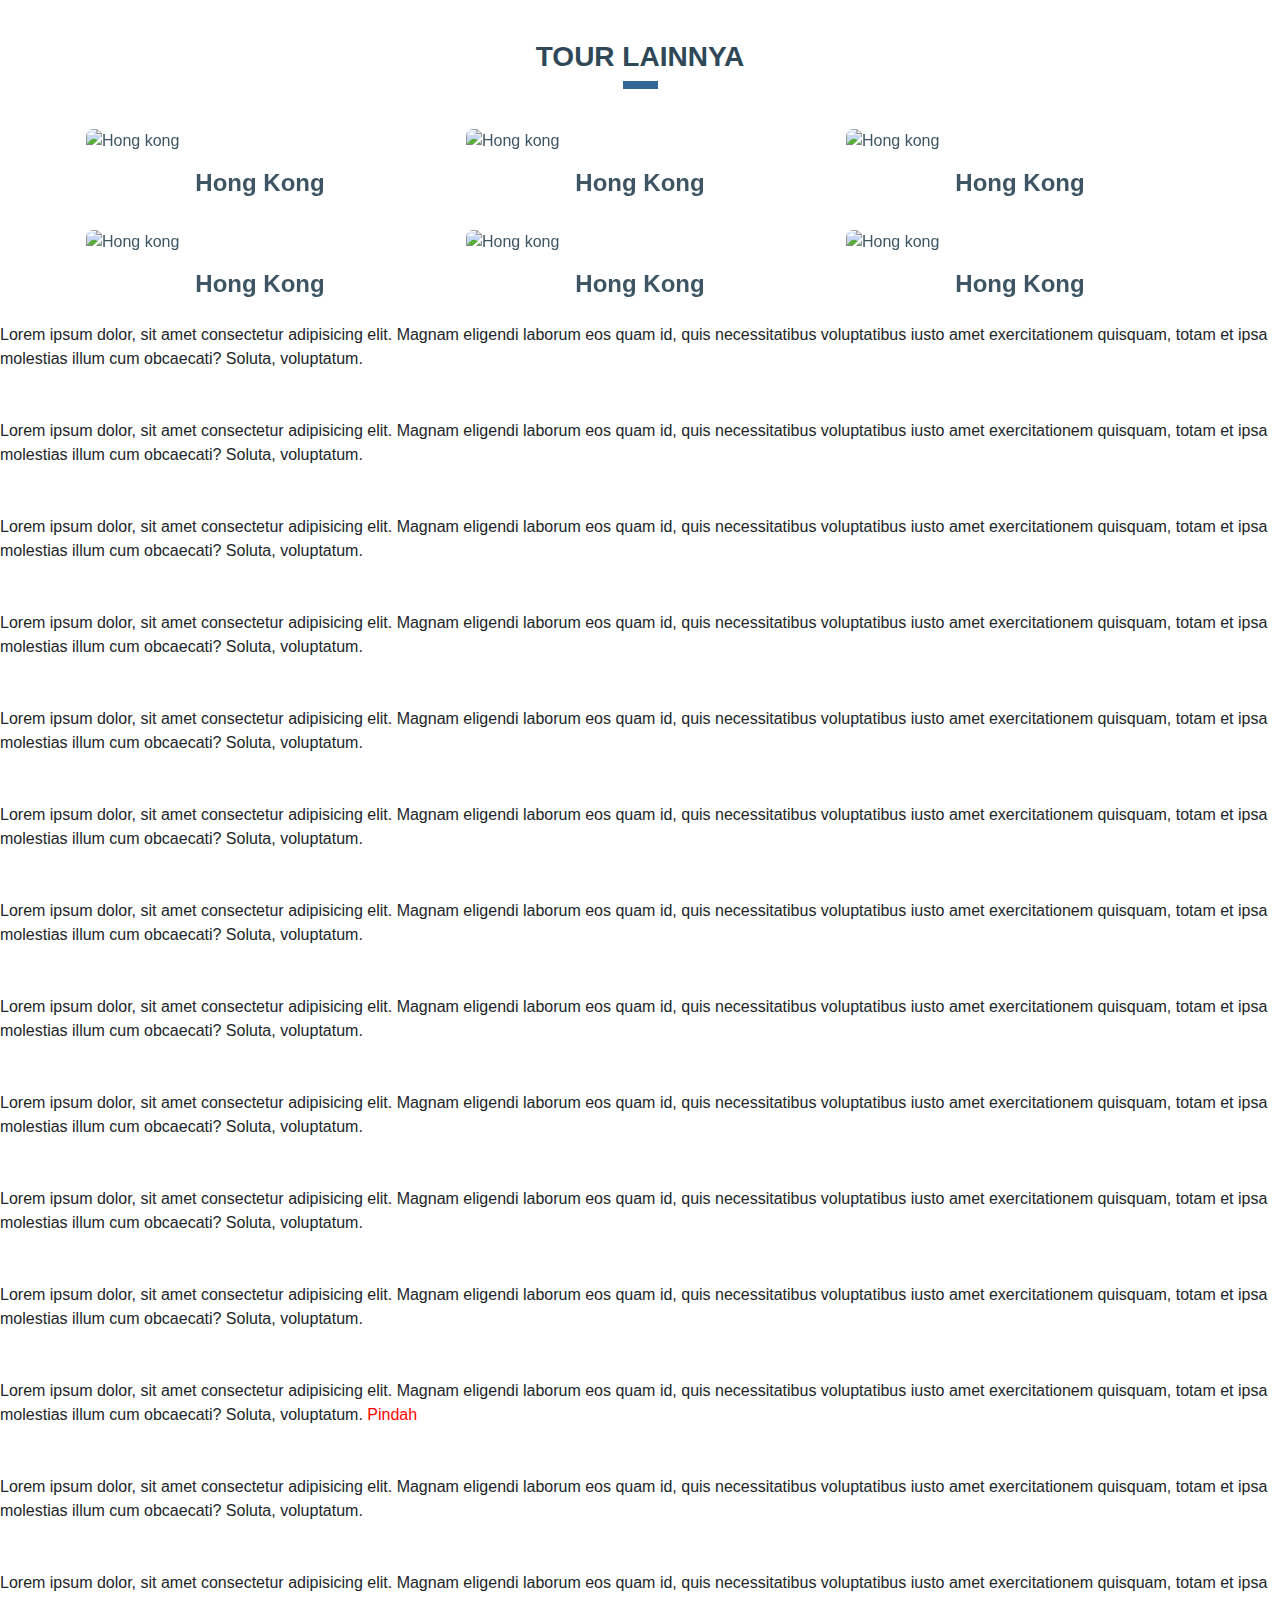
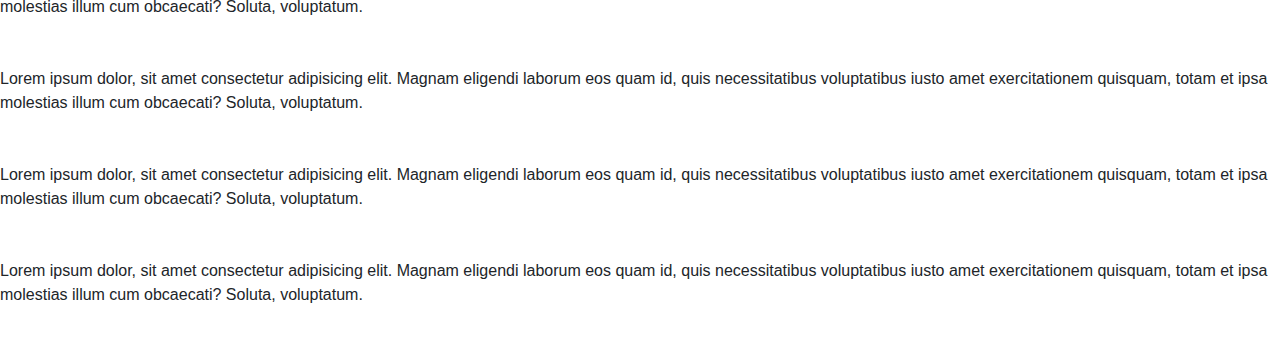
==== commit 333e763c: "revisi tour-lainnya" ====
--- a/index.html
+++ b/index.html
@@ -129,30 +129,30 @@
         </div>
 
         <!-- carousel -->
-        <div id="carouselExampleControls" class="carousel slide mt-3" data-ride="carousel">
+        <div id="carouselExampleControls" class="carousel slide mt-3 rekomendasi-hotel" data-ride="carousel">
     <div class="carousel-inner">
       <!-- start of 1 slide -->
       <div class="carousel-item rekomendasi active">
         <div class="row">
           <div class="col img-carousel">
             <a href="#" ><img class="mw-100 d-block" src="assets/img/hero1.jpg" style="border-radius: 5px;" alt="...">
-            <h5 class="m-0 pt-2">South Pasific Hotel</h5></a>
-          </div>
-          <div class="col img-carousel">
-            <a href="#"><img class="mw-100 d-block" src="assets/img/hero1.jpg" style="border-radius: 5px;" alt="...">
-            <h5 class="m-0 pt-2">mira moon</h5></a>
-          </div>
-          <div class="col img-carousel">
-            <a href="#"><img class="mw-100 d-block" src="assets/img/hero1.jpg" style="border-radius: 5px;" alt="...">
-            <h5 class="m-0 pt-2">Royal hotel</h5></a>
-          </div>
-          <div class="col img-carousel">
-            <a href="#"><img class="mw-100 d-block" src="assets/img/hero1.jpg" style="border-radius: 5px;" alt="...">
-            <h5 class="m-0 pt-2">Marina by sands</h5></a>
-          </div>
-          <div class="col img-carousel">
-            <a href="#"><img class="mw-100 d-block" src="assets/img/hero1.jpg" style="border-radius: 5px;" alt="...">
-            <h5 class="m-0 pt-2">shangri-la hotel</h5></a>
+            <h5 class="m-0 pt-2 font-weight-bold">South Pasific Hotel</h5></a>
+          </div>
+          <div class="col img-carousel">
+            <a href="#"><img class="mw-100 d-block" src="assets/img/hero1.jpg" style="border-radius: 5px;" alt="...">
+            <h5 class="m-0 pt-2 font-weight-bold">mira moon</h5></a>
+          </div>
+          <div class="col img-carousel">
+            <a href="#"><img class="mw-100 d-block" src="assets/img/hero1.jpg" style="border-radius: 5px;" alt="...">
+            <h5 class="m-0 pt-2 font-weight-bold">Royal hotel</h5></a>
+          </div>
+          <div class="col img-carousel">
+            <a href="#"><img class="mw-100 d-block" src="assets/img/hero1.jpg" style="border-radius: 5px;" alt="...">
+            <h5 class="m-0 pt-2 font-weight-bold">Marina by sands</h5></a>
+          </div>
+          <div class="col img-carousel">
+            <a href="#"><img class="mw-100 d-block" src="assets/img/hero1.jpg" style="border-radius: 5px;" alt="...">
+            <h5 class="m-0 pt-2 font-weight-bold">shangri-la hotel</h5></a>
           </div>
         </div>
       </div>
@@ -161,23 +161,23 @@
         <div class="row">
           <div class="col img-carousel">
             <a href="#"><img class="mw-100 d-block" src="assets/img/hero1.jpg" style="border-radius: 5px;" alt="...">
-            <h5 class="m-0 pt-2">nama aing</h5></a>
-          </div>
-          <div class="col img-carousel">
-            <a href="#"><img class="mw-100 d-block" src="assets/img/hero1.jpg" style="border-radius: 5px;" alt="...">
-            <h5 class="m-0 pt-2">nama aing</h5></a>
-          </div>
-          <div class="col img-carousel">
-            <a href="#"><img class="mw-100 d-block" src="assets/img/hero1.jpg" style="border-radius: 5px;" alt="...">
-            <h5 class="m-0 pt-2">nama aing</h5></a>
-          </div>
-          <div class="col img-carousel">
-            <a href="#"><img class="mw-100 d-block" src="assets/img/hero1.jpg" style="border-radius: 5px;" alt="...">
-            <h5 class="m-0 pt-2">nama aing</h5></a>
-          </div>
-          <div class="col img-carousel">
-            <a href="#"><img class="mw-100 d-block" src="assets/img/hero1.jpg" style="border-radius: 5px;" alt="...">
-            <h5 class="m-0 pt-2">nama aing</h5></a>
+            <h5 class="m-0 pt-2 font-weight-bold">nama aing</h5></a>
+          </div>
+          <div class="col img-carousel">
+            <a href="#"><img class="mw-100 d-block" src="assets/img/hero1.jpg" style="border-radius: 5px;" alt="...">
+            <h5 class="m-0 pt-2 font-weight-bold">nama aing</h5></a>
+          </div>
+          <div class="col img-carousel">
+            <a href="#"><img class="mw-100 d-block" src="assets/img/hero1.jpg" style="border-radius: 5px;" alt="...">
+            <h5 class="m-0 pt-2 font-weight-bold">nama aing</h5></a>
+          </div>
+          <div class="col img-carousel">
+            <a href="#"><img class="mw-100 d-block" src="assets/img/hero1.jpg" style="border-radius: 5px;" alt="...">
+            <h5 class="m-0 pt-2 font-weight-bold">nama aing</h5></a>
+          </div>
+          <div class="col img-carousel">
+            <a href="#"><img class="mw-100 d-block" src="assets/img/hero1.jpg" style="border-radius: 5px;" alt="...">
+            <h5 class="m-0 pt-2 font-weight-bold">nama aing</h5></a>
           </div>
         </div>
       </div>
@@ -193,7 +193,7 @@
   </div>
   <!-- /carousel -->
 
-   <!-- Hotel Domestik -->
+   <!-- Tour Domestik -->
         <div class="d-flex align-items-center px-2 mt-5 justify-content-between" id="subheading">
             <h3 class="text-uppercase m-0 font-weight-bold" id="tour-domestik">Tour Domestik</h3>
         </div>
@@ -240,229 +240,221 @@
             </div>
         </div>
 
-        <!-- tour lainnya -->
-<div>
-    <h2 class="text-center">Tour Lainnya</h2>
-    <div id="carouselExampleIndicators" class="carousel tour-lainnya" data-ride="carousel">
-
-      <ol class="carousel-indicators">
-        <li data-target="#carouselExampleIndicators" data-slide-to="0" class="active"></li>
-        <li data-target="#carouselExampleIndicators" data-slide-to="1"></li>
-        <li data-target="#carouselExampleIndicators" data-slide-to="2"></li>
-      </ol>  
-      
-      <div class="carousel-inner mt-5">
-        <div class="carousel-item active">
-          <div class="row">
-            <div class="col-4 p-2">
-              <div class="card bg-transparent border-0">
-                <img src="assets/img/tokyo.jpg" class="card-img-top" alt="Hong kong">
-                <a href="destinasi-populer/hongkong.html" title="Hong kong - cek lebih lanjut">
-                  <div class=" d-flex justify-content-center align-items-center">
-                    <h4 class="card-text font-weight-bold m-3 ">Hong Kong</h4>
+        <!-- Tour Lainnya -->
+    <section class="sect-2">
+        <h3 class="text-center my-5 text-uppercase font-weight-bold" style="color: #2F4858;">Tour lainnya</h3>
+        <div id="carouselExampleIndicators" class="carousel slide tour-lainnya" data-ride="carousel">
+          <ol class="carousel-indicators indikator-tl">
+            <li data-target="#carouselExampleIndicators" data-slide-to="0"></li>
+            <li data-target="#carouselExampleIndicators" data-slide-to="1" class="active"></li>
+            <li data-target="#carouselExampleIndicators" data-slide-to="2"></li>
+        </ol>
+        <div class="carousel-inner">
+            <div class="carousel-item">
+                <div class="row">
+                    <div class="col-4 px-2">
+                      <div class="card bg-transparent border-0">
+                        <a href="destinasi-populer/hongkong.html" title="Hong kong - cek lebih lanjut">
+                        <img src="assets/img/tokyo.jpg" class="card-img-top p-2" style="border-radius:15px;" alt="Hong kong">
+                          <div class=" d-flex justify-content-center align-items-center">
+                            <h4 class="card-text font-weight-bold m-2 mb-4 ">Hong Kong</h4>
+                          </div>
+                        </a>
+                      </div>
+                    </div>
+                    <div class="col-4 px-2">
+                      <div class="card bg-transparent border-0">
+                        <a href="destinasi-populer/hongkong.html" title="Hong kong - cek lebih lanjut">
+                        <img src="assets/img/tokyo.jpg" class="card-img-top p-2" style="border-radius:15px;" alt="Hong kong">
+                          <div class=" d-flex justify-content-center align-items-center">
+                            <h4 class="card-text font-weight-bold m-2 mb-4 ">Hong Kong</h4>
+                          </div>
+                        </a>
+                      </div>
+                    </div>
+                    <div class="col-4 px-2">
+                      <div class="card bg-transparent border-0">
+                        <a href="destinasi-populer/hongkong.html" title="Hong kong - cek lebih lanjut">
+                        <img src="assets/img/tokyo.jpg" class="card-img-top p-2" style="border-radius:15px;" alt="Hong kong">
+                          <div class=" d-flex justify-content-center align-items-center">
+                            <h4 class="card-text font-weight-bold m-2 mb-4 ">Hong Kong</h4>
+                          </div>
+                        </a>
+                      </div>
+                    </div>
+                    <div class="col-4 px-2">
+                      <div class="card bg-transparent border-0">
+                        <a href="destinasi-populer/hongkong.html" title="Hong kong - cek lebih lanjut">
+                        <img src="assets/img/tokyo.jpg" class="card-img-top p-2" style="border-radius:15px;" alt="Hong kong">
+                          <div class=" d-flex justify-content-center align-items-center">
+                            <h4 class="card-text font-weight-bold m-2 mb-4 ">Hong Kong</h4>
+                          </div>
+                        </a>
+                      </div>
+                    </div>
+                    <div class="col-4 px-2">
+                      <div class="card bg-transparent border-0">
+                        <a href="destinasi-populer/hongkong.html" title="Hong kong - cek lebih lanjut">
+                        <img src="assets/img/tokyo.jpg" class="card-img-top p-2" style="border-radius:15px;" alt="Hong kong">
+                          <div class=" d-flex justify-content-center align-items-center">
+                            <h4 class="card-text font-weight-bold m-2 mb-4 ">Hong Kong</h4>
+                          </div>
+                        </a>
+                      </div>
+                    </div>
+                    <div class="col-4 px-2">
+                      <div class="card bg-transparent border-0">
+                        <a href="destinasi-populer/hongkong.html" title="Hong kong - cek lebih lanjut">
+                        <img src="assets/img/tokyo.jpg" class="card-img-top p-2" style="border-radius:15px;" alt="Hong kong">
+                          <div class=" d-flex justify-content-center align-items-center">
+                            <h4 class="card-text font-weight-bold m-2 mb-4 ">Hong Kong</h4>
+                          </div>
+                        </a>
+                      </div>
+                    </div>
                   </div>
-                </a>
-              </div>
-            </div>
-            <div class="col-4 p-2">
-              <div class="card bg-transparent border-0 ">
-                <img src="assets/img/tokyo.jpg" class="card-img-top" alt="Singapura">
-                <a href="destinasi-populer/singapura.html" title="Singapura - Cek lebih lanjut">
-                  <div class=" d-flex justify-content-center align-items-center">
-                    <h4 class="card-text font-weight-bold m-3 ">Singapura</h4>
+                </div>
+              <!-- side 1 -->
+            <div class="carousel-item active">
+                <div class="row">
+                    <div class="col-4 px-2">
+                      <div class="card bg-transparent border-0">
+                        <a href="destinasi-populer/hongkong.html" title="Hong kong - cek lebih lanjut">
+                        <img src="assets/img/tokyo.jpg" class="card-img-top p-2" style="border-radius:15px;" alt="Hong kong">
+                          <div class=" d-flex justify-content-center align-items-center">
+                            <h4 class="card-text font-weight-bold m-2 mb-4 ">Hong Kong</h4>
+                          </div>
+                        </a>
+                      </div>
+                    </div>
+                    <div class="col-4 px-2">
+                      <div class="card bg-transparent border-0">
+                        <a href="destinasi-populer/hongkong.html" title="Hong kong - cek lebih lanjut">
+                        <img src="assets/img/tokyo.jpg" class="card-img-top p-2" style="border-radius:15px;" alt="Hong kong">
+                          <div class=" d-flex justify-content-center align-items-center">
+                            <h4 class="card-text font-weight-bold m-2 mb-4 ">Hong Kong</h4>
+                          </div>
+                        </a>
+                      </div>
+                    </div>
+                    <div class="col-4 px-2">
+                      <div class="card bg-transparent border-0">
+                        <a href="destinasi-populer/hongkong.html" title="Hong kong - cek lebih lanjut">
+                        <img src="assets/img/tokyo.jpg" class="card-img-top p-2" style="border-radius:15px;" alt="Hong kong">
+                          <div class=" d-flex justify-content-center align-items-center">
+                            <h4 class="card-text font-weight-bold m-2 mb-4 ">Hong Kong</h4>
+                          </div>
+                        </a>
+                      </div>
+                    </div>
+                    <div class="col-4 px-2">
+                      <div class="card bg-transparent border-0">
+                        <a href="destinasi-populer/hongkong.html" title="Hong kong - cek lebih lanjut">
+                        <img src="assets/img/tokyo.jpg" class="card-img-top p-2" style="border-radius:15px;" alt="Hong kong">
+                          <div class=" d-flex justify-content-center align-items-center">
+                            <h4 class="card-text font-weight-bold m-2 mb-4 ">Hong Kong</h4>
+                          </div>
+                        </a>
+                      </div>
+                    </div>
+                    <div class="col-4 px-2">
+                      <div class="card bg-transparent border-0">
+                        <a href="destinasi-populer/hongkong.html" title="Hong kong - cek lebih lanjut">
+                        <img src="assets/img/tokyo.jpg" class="card-img-top p-2" style="border-radius:15px;" alt="Hong kong">
+                          <div class=" d-flex justify-content-center align-items-center">
+                            <h4 class="card-text font-weight-bold m-2 mb-4 ">Hong Kong</h4>
+                          </div>
+                        </a>
+                      </div>
+                    </div>
+                    <div class="col-4 px-2">
+                      <div class="card bg-transparent border-0">
+                        <a href="destinasi-populer/hongkong.html" title="Hong kong - cek lebih lanjut">
+                        <img src="assets/img/tokyo.jpg" class="card-img-top p-2" style="border-radius:15px;" alt="Hong kong">
+                          <div class=" d-flex justify-content-center align-items-center">
+                            <h4 class="card-text font-weight-bold m-2 mb-4 ">Hong Kong</h4>
+                          </div>
+                        </a>
+                      </div>
+                    </div>
                   </div>
-                </a>
-              </div>
-            </div>
-            <div class="col-4 p-2">
-              <div class="card bg-transparent border-0 ">
-                <img src="assets/img/tokyo.jpg" class="card-img-top" alt="Tokyo">
-                <a href="destinasi-populer/tokyo.html" title="Tokyo - Cek lebih lanjut">
-                  <div class=" d-flex justify-content-center align-items-center">
-                    <h4 class="card-text font-weight-bold m-3 ">Tokyo</h4>
+            </div>
+            <div class="carousel-item">
+                <div class="row">
+                    <div class="col-4 px-2">
+                      <div class="card bg-transparent border-0">
+                        <a href="destinasi-populer/hongkong.html" title="Hong kong - cek lebih lanjut">
+                        <img src="assets/img/tokyo.jpg" class="card-img-top p-2" style="border-radius:15px;" alt="Hong kong">
+                          <div class=" d-flex justify-content-center align-items-center">
+                            <h4 class="card-text font-weight-bold m-2 mb-4 ">Hong Kong</h4>
+                          </div>
+                        </a>
+                      </div>
+                    </div>
+                    <div class="col-4 px-2">
+                      <div class="card bg-transparent border-0">
+                        <a href="destinasi-populer/hongkong.html" title="Hong kong - cek lebih lanjut">
+                        <img src="assets/img/tokyo.jpg" class="card-img-top p-2" style="border-radius:15px;" alt="Hong kong">
+                          <div class=" d-flex justify-content-center align-items-center">
+                            <h4 class="card-text font-weight-bold m-2 mb-4 ">Hong Kong</h4>
+                          </div>
+                        </a>
+                      </div>
+                    </div>
+                    <div class="col-4 px-2">
+                      <div class="card bg-transparent border-0">
+                        <a href="destinasi-populer/hongkong.html" title="Hong kong - cek lebih lanjut">
+                        <img src="assets/img/tokyo.jpg" class="card-img-top p-2" style="border-radius:15px;" alt="Hong kong">
+                          <div class=" d-flex justify-content-center align-items-center">
+                            <h4 class="card-text font-weight-bold m-2 mb-4 ">Hong Kong</h4>
+                          </div>
+                        </a>
+                      </div>
+                    </div>
+                    <div class="col-4 px-2">
+                      <div class="card bg-transparent border-0">
+                        <a href="destinasi-populer/hongkong.html" title="Hong kong - cek lebih lanjut">
+                        <img src="assets/img/tokyo.jpg" class="card-img-top p-2" style="border-radius:15px;" alt="Hong kong">
+                          <div class=" d-flex justify-content-center align-items-center">
+                            <h4 class="card-text font-weight-bold m-2 mb-4 ">Hong Kong</h4>
+                          </div>
+                        </a>
+                      </div>
+                    </div>
+                    <div class="col-4 px-2">
+                      <div class="card bg-transparent border-0">
+                        <a href="destinasi-populer/hongkong.html" title="Hong kong - cek lebih lanjut">
+                        <img src="assets/img/tokyo.jpg" class="card-img-top p-2" style="border-radius:15px;" alt="Hong kong">
+                          <div class=" d-flex justify-content-center align-items-center">
+                            <h4 class="card-text font-weight-bold m-2 mb-4 ">Hong Kong</h4>
+                          </div>
+                        </a>
+                      </div>
+                    </div>
+                    <div class="col-4 px-2">
+                      <div class="card bg-transparent border-0">
+                        <a href="destinasi-populer/hongkong.html" title="Hong kong - cek lebih lanjut">
+                        <img src="assets/img/tokyo.jpg" class="card-img-top p-2" style="border-radius:15px;" alt="Hong kong">
+                          <div class=" d-flex justify-content-center align-items-center">
+                            <h4 class="card-text font-weight-bold m-2 mb-4 ">Hong Kong</h4>
+                          </div>
+                        </a>
+                      </div>
+                    </div>
                   </div>
-                </a>
-              </div>
-            </div>
-            <div class="col-4 p-2">
-              <div class="card bg-transparent border-0 ">
-                <img src="assets/img/tokyo.jpg" class="card-img-top" alt="Tokyo">
-                <a href="destinasi-populer/tokyo.html" title="Tokyo - Cek lebih lanjut">
-                  <div class=" d-flex justify-content-center align-items-center">
-                    <h4 class="card-text font-weight-bold m-3 ">Tokyo</h4>
-                  </div>
-                </a>
-              </div>
-            </div>
-
-            <div class="col-4 p-2">
-              <div class="card bg-transparent border-0 ">
-                <img src="assets/img/tokyo.jpg" class="card-img-top" alt="Tokyo">
-                <a href="destinasi-populer/hongkong.html" title="Tokyo - Cek lebih lanjut">
-                  <div class=" d-flex justify-content-center align-items-center">
-                    <h4 class="card-text font-weight-bold m-3 ">Tokyo</h4>
-                  </div>
-                </a>
-              </div>
-            </div>
-            <div class="col-4 p-2">
-              <div class="card bg-transparent border-0 ">
-                <img src="assets/img/tokyo.jpg" class="card-img-top" alt="Tokyo">
-                <a href="destinasi-populer/tokyo.html" title="Tokyo - Cek lebih lanjut">
-                  <div class=" d-flex justify-content-center align-items-center">
-                    <h4 class="card-text font-weight-bold m-3 ">Tokyo</h4>
-                  </div>
-                </a>
-              </div>
-            </div>
-
-          </div>
-        </div>
-        <div class="carousel-item">
-          <div class="row">
-            <div class="col-4 p-2">
-              <div class="card bg-transparent border-0">
-                <img src="assets/img/tokyo.jpg" class="card-img-top" alt="Hong kong">
-                <a href="destinasi-populer/hongkong.html" title="Hong kong - cek lebih lanjut">
-                  <div class=" d-flex justify-content-center align-items-center">
-                    <h4 class="card-text font-weight-bold m-3 ">Hong Kong</h4>
-                  </div>
-                </a>
-              </div>
-            </div>
-            <div class="col-4 p-2">
-              <div class="card bg-transparent border-0 ">
-                <img src="assets/img/tokyo.jpg" class="card-img-top" alt="Singapura">
-                <a href="destinasi-populer/singapura.html" title="Singapura - Cek lebih lanjut">
-                  <div class=" d-flex justify-content-center align-items-center">
-                    <h4 class="card-text font-weight-bold m-3 ">Singapura</h4>
-                  </div>
-                </a>
-              </div>
-            </div>
-            <div class="col-4 p-2">
-              <div class="card bg-transparent border-0 ">
-                <img src="assets/img/tokyo.jpg" class="card-img-top" alt="Tokyo">
-                <a href="destinasi-populer/tokyo.html" title="Tokyo - Cek lebih lanjut">
-                  <div class=" d-flex justify-content-center align-items-center">
-                    <h4 class="card-text font-weight-bold m-3 ">Tokyo</h4>
-                  </div>
-                </a>
-              </div>
-            </div>
-            <div class="col-4 p-2">
-              <div class="card bg-transparent border-0 ">
-                <img src="assets/img/tokyo.jpg" class="card-img-top" alt="Tokyo">
-                <a href="destinasi-populer/tokyo.html" title="Tokyo - Cek lebih lanjut">
-                  <div class=" d-flex justify-content-center align-items-center">
-                    <h4 class="card-text font-weight-bold m-3 ">Tokyo</h4>
-                  </div>
-                </a>
-              </div>
-            </div>
-
-            <div class="col-4 p-2">
-              <div class="card bg-transparent border-0 ">
-                <img src="assets/img/tokyo.jpg" class="card-img-top" alt="Tokyo">
-                <a href="destinasi-populer/singapura.html" title="Tokyo - Cek lebih lanjut">
-                  <div class=" d-flex justify-content-center align-items-center">
-                    <h4 class="card-text font-weight-bold m-3 ">Tokyo</h4>
-                  </div>
-                </a>
-              </div>
-            </div>
-            <div class="col-4 p-2">
-              <div class="card bg-transparent border-0 ">
-                <img src="assets/img/tokyo.jpg" class="card-img-top" alt="Tokyo">
-                <a href="destinasi-populer/tokyo.html" title="Tokyo - Cek lebih lanjut">
-                  <div class=" d-flex justify-content-center align-items-center">
-                    <h4 class="card-text font-weight-bold m-3 ">Tokyo</h4>
-                  </div>
-                </a>
-              </div>
-            </div>
-
-          </div>
-        </div>
-        <div class="carousel-item">
-          <div class="row">
-            <div class="col-4 p-2">
-              <div class="card bg-transparent border-0">
-                <img src="assets/img/tokyo.jpg" class="card-img-top" alt="Hong kong">
-                <a href="destinasi-populer/hongkong.html" title="Hong kong - cek lebih lanjut">
-                  <div class=" d-flex justify-content-center align-items-center">
-                    <h4 class="card-text font-weight-bold m-3 ">Hong Kong</h4>
-                  </div>
-                </a>
-              </div>
-            </div>
-            <div class="col-4 p-2">
-              <div class="card bg-transparent border-0 ">
-                <img src="assets/img/tokyo.jpg" class="card-img-top" alt="Singapura">
-                <a href="destinasi-populer/singapura.html" title="Singapura - Cek lebih lanjut">
-                  <div class=" d-flex justify-content-center align-items-center">
-                    <h4 class="card-text font-weight-bold m-3 ">Singapura</h4>
-                  </div>
-                </a>
-              </div>
-            </div>
-            <div class="col-4 p-2">
-              <div class="card bg-transparent border-0 ">
-                <img src="assets/img/tokyo.jpg" class="card-img-top" alt="Tokyo">
-                <a href="destinasi-populer/tokyo.html" title="Tokyo - Cek lebih lanjut">
-                  <div class=" d-flex justify-content-center align-items-center">
-                    <h4 class="card-text font-weight-bold m-3 ">Tokyo</h4>
-                  </div>
-                </a>
-              </div>
-            </div>
-            <div class="col-4 p-2">
-              <div class="card bg-transparent border-0 ">
-                <img src="assets/img/tokyo.jpg" class="card-img-top" alt="Tokyo">
-                <a href="destinasi-populer/tokyo.html" title="Tokyo - Cek lebih lanjut">
-                  <div class=" d-flex justify-content-center align-items-center">
-                    <h4 class="card-text font-weight-bold m-3 ">Tokyo</h4>
-                  </div>
-                </a>
-              </div>
-            </div>
-            <div class="col-4 p-2">
-              <div class="card bg-transparent border-0 ">
-                <img src="assets/img/tokyo.jpg" class="card-img-top" alt="Tokyo">
-                <a href="destinasi-populer/tokyo.html" title="Tokyo - Cek lebih lanjut">
-                  <div class=" d-flex justify-content-center align-items-center">
-                    <h4 class="card-text font-weight-bold m-3 ">Tokyo</h4>
-                  </div>
-                </a>
-              </div>
-            </div>
-            <div class="col-4 p-2">
-              <div class="card bg-transparent border-0 ">
-                <img src="assets/img/tokyo.jpg" class="card-img-top" alt="Tokyo">
-                <a href="destinasi-populer/tokyo.html" title="Tokyo - Cek lebih lanjut">
-                  <div class=" d-flex justify-content-center align-items-center">
-                    <h4 class="card-text font-weight-bold m-3 ">Tokyo</h4>
-                  </div>
-                </a>
-              </div>
-            </div>
-
-          </div>
-        </div>
-      </div>
-
-      <a class="carousel-control-prev" href="#carouselExampleControls" role="button" data-slide="prev">
-      <span class="fa fa-angle-left" aria-hidden="true"></span>
-      <span class="sr-only">Previous</span>
+            </div>
+        </div>
+      <a class="carousel-control-prev" href="#carouselExampleIndicators" role="button" data-slide="prev">
+        <span class="carousel-control-prev-icon" aria-hidden="true"></span>
+        <span class="sr-only">Previous</span>
     </a>
-    <a class="carousel-control-next" href="#carouselExampleControls" role="button" data-slide="next">
-      <span class="fa fa-angle-right" aria-hidden="true"></span>
-      <span class="sr-only">Next</span>
+    <a class="carousel-control-next" href="#carouselExampleIndicators" role="button" data-slide="next">
+        <span class="carousel-control-next-icon" aria-hidden="true"></span>
+        <span class="sr-only">Next</span>
     </a>
     </div>
-</div>
-
-
+</section>
+            
 
     </div>
     <!-- /container -->
--- a/assets/css/style.css
+++ b/assets/css/style.css
@@ -130,10 +130,12 @@
 .img-carousel>a>h5{
 	font-size: 18px;
 }
-.carousel>.carousel-control-prev,.carousel>.carousel-control-next{
+.rekomendasi-hotel>.carousel-control-prev,
+.rekomendasi-hotel>.carousel-control-next{
     width: 0%;
 }
-.fa-angle-left,.fa-angle-right{
+.rekomendasi-hotel>.carousel-control-prev>.fa-angle-left,
+.rekomendasi-hotel>.carousel-control-next>.fa-angle-right{
   color: #396B9A;
   margin-top: -20px;
   background: #fff;
@@ -146,14 +148,47 @@
 	border-radius: 10px;
 	cursor: pointer;
 }
-div.tour-domestik>.card>a:hover{
-	text-decoration: none;
-}
 div.tour-domestik>.card>a>.card-body{
 	background: initial;
 	color : #2F4858;
 	cursor: pointer;
 }
+/*tour lainnya*/
+.tour-lainnya>ol.carousel-indicators{
+    top: -50px;
+    z-index: initial;
+ }
+ .tour-lainnya>ol.carousel-indicators>li{
+    background-color: #336699;
+    height: 8px;
+    width: 35px;
+ }
+ol.indikator-tl li{
+  opacity: 0;
+ }
+ div.tour-lainnya>div>div>.row>div>div>a{
+	color: #3E5564;
+}
+div.tour-lainnya>div>div>.row>div>div>a:hover{
+	transition: .5s ease;
+	transform: scale(1.1);
+	z-index: 4;
+	color: rgb(79,123,168);
+}
+ .tour-lainnya>.carousel-control-prev,
+ .tour-lainnya>.carousel-control-next{
+ 	width: 10%;
+ 	transition: .5s ease;
+ }
+.tour-lainnya>.carousel-control-next:hover{
+	background: linear-gradient(to right, rgba(0,0,0,.1),rgba(0,0,0,.8));
+	width: 10%;
+}
+.tour-lainnya>.carousel-control-prev:hover{
+    background: linear-gradient(to left, rgba(0,0,0,.1),rgba(0,0,0,.8));
+	width: 10%;	
+}
+
 
 /*/CONTAINER*/
 
@@ -251,6 +286,11 @@
 	div.tour-domestik a>div>h4{
 		font-size: 1rem;
 	}
+	div.tour-lainnya>div>div>.row>div>div>a h4{
+		font-size: 1rem;
+		margin-bottom: .5rem!important;
+		margin-top: .1rem!important;
+	}
 
 }
 
@@ -269,6 +309,12 @@
 	.rekomendasi>.row>div:nth-of-type(1), .rekomendasi>.row>div:nth-of-type(2){
 		display: none;
 	}
+	div.tour-domestik a>div>h4{
+		font-size: .7rem;
+	}
+	div.tour-lainnya>div>div>.row>div>div>a h4{
+		font-size: .7rem;
+	}
 }
 
 /*ext small*/
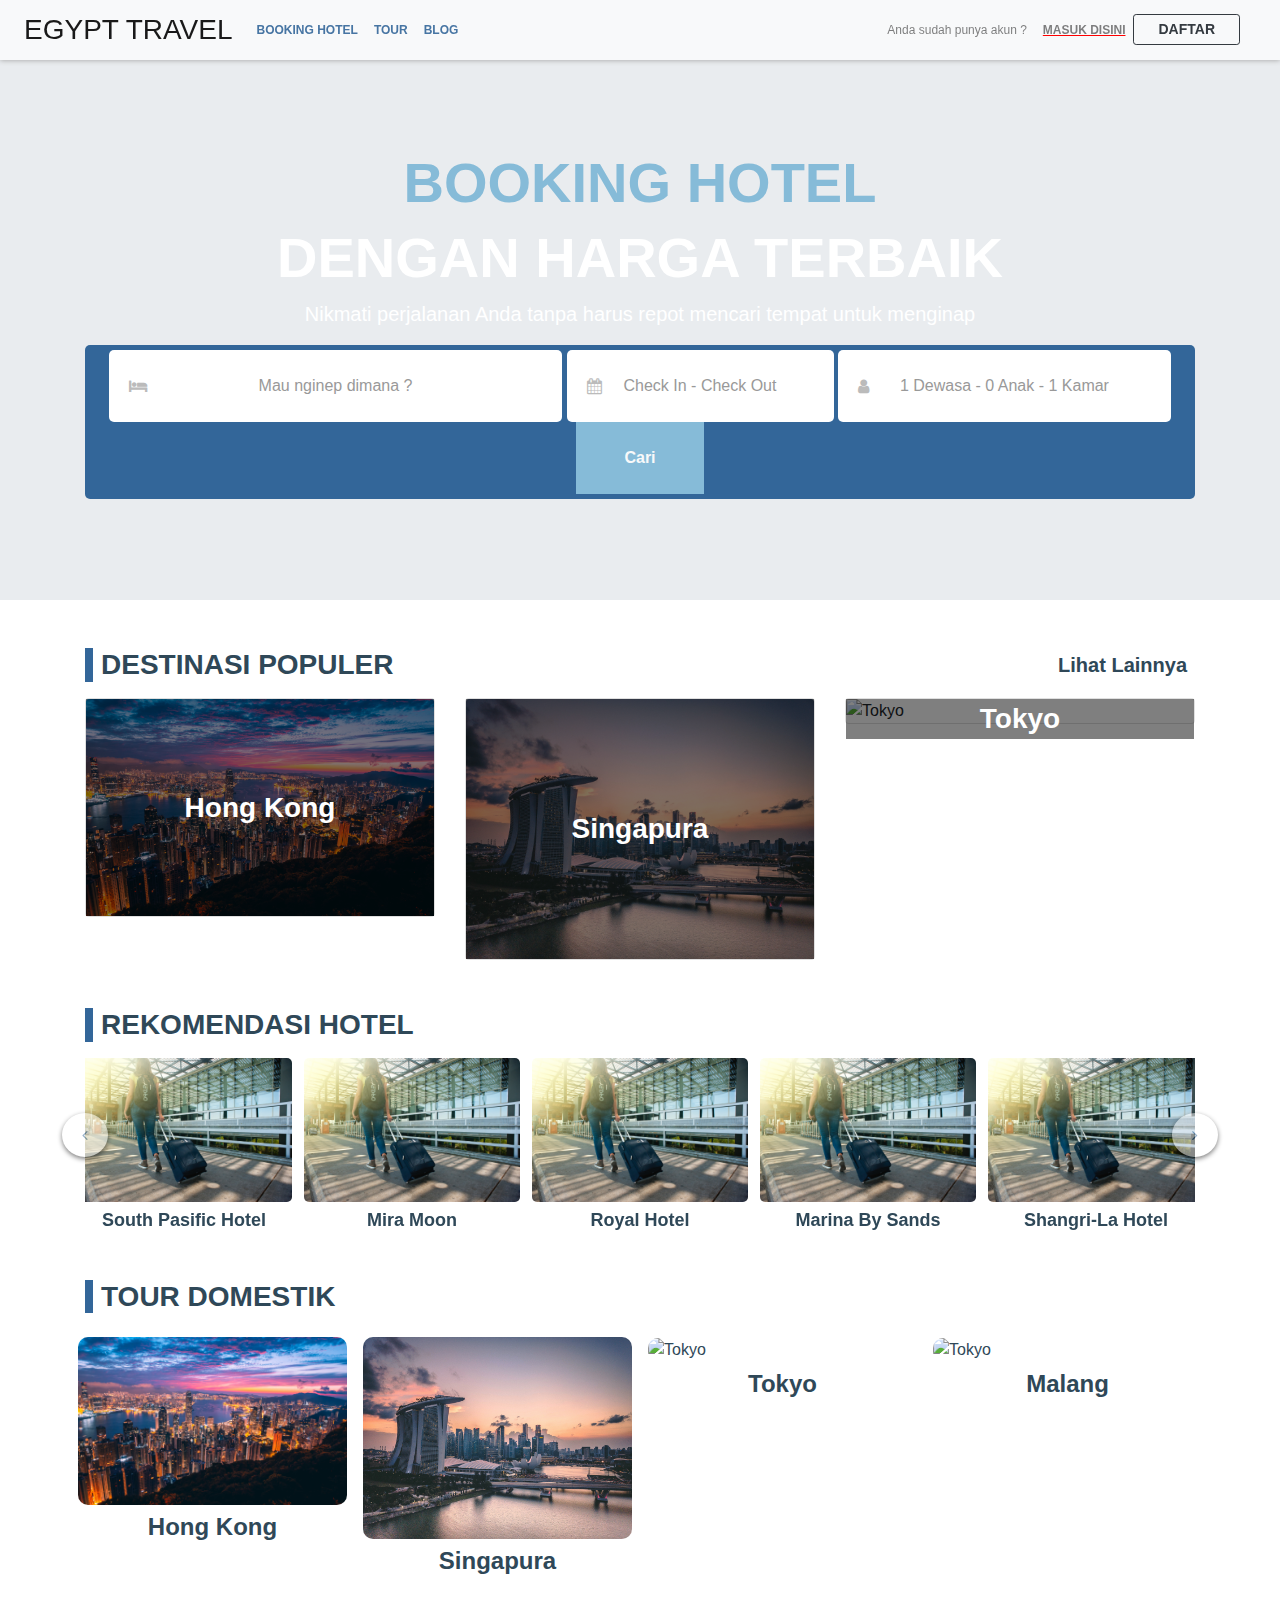
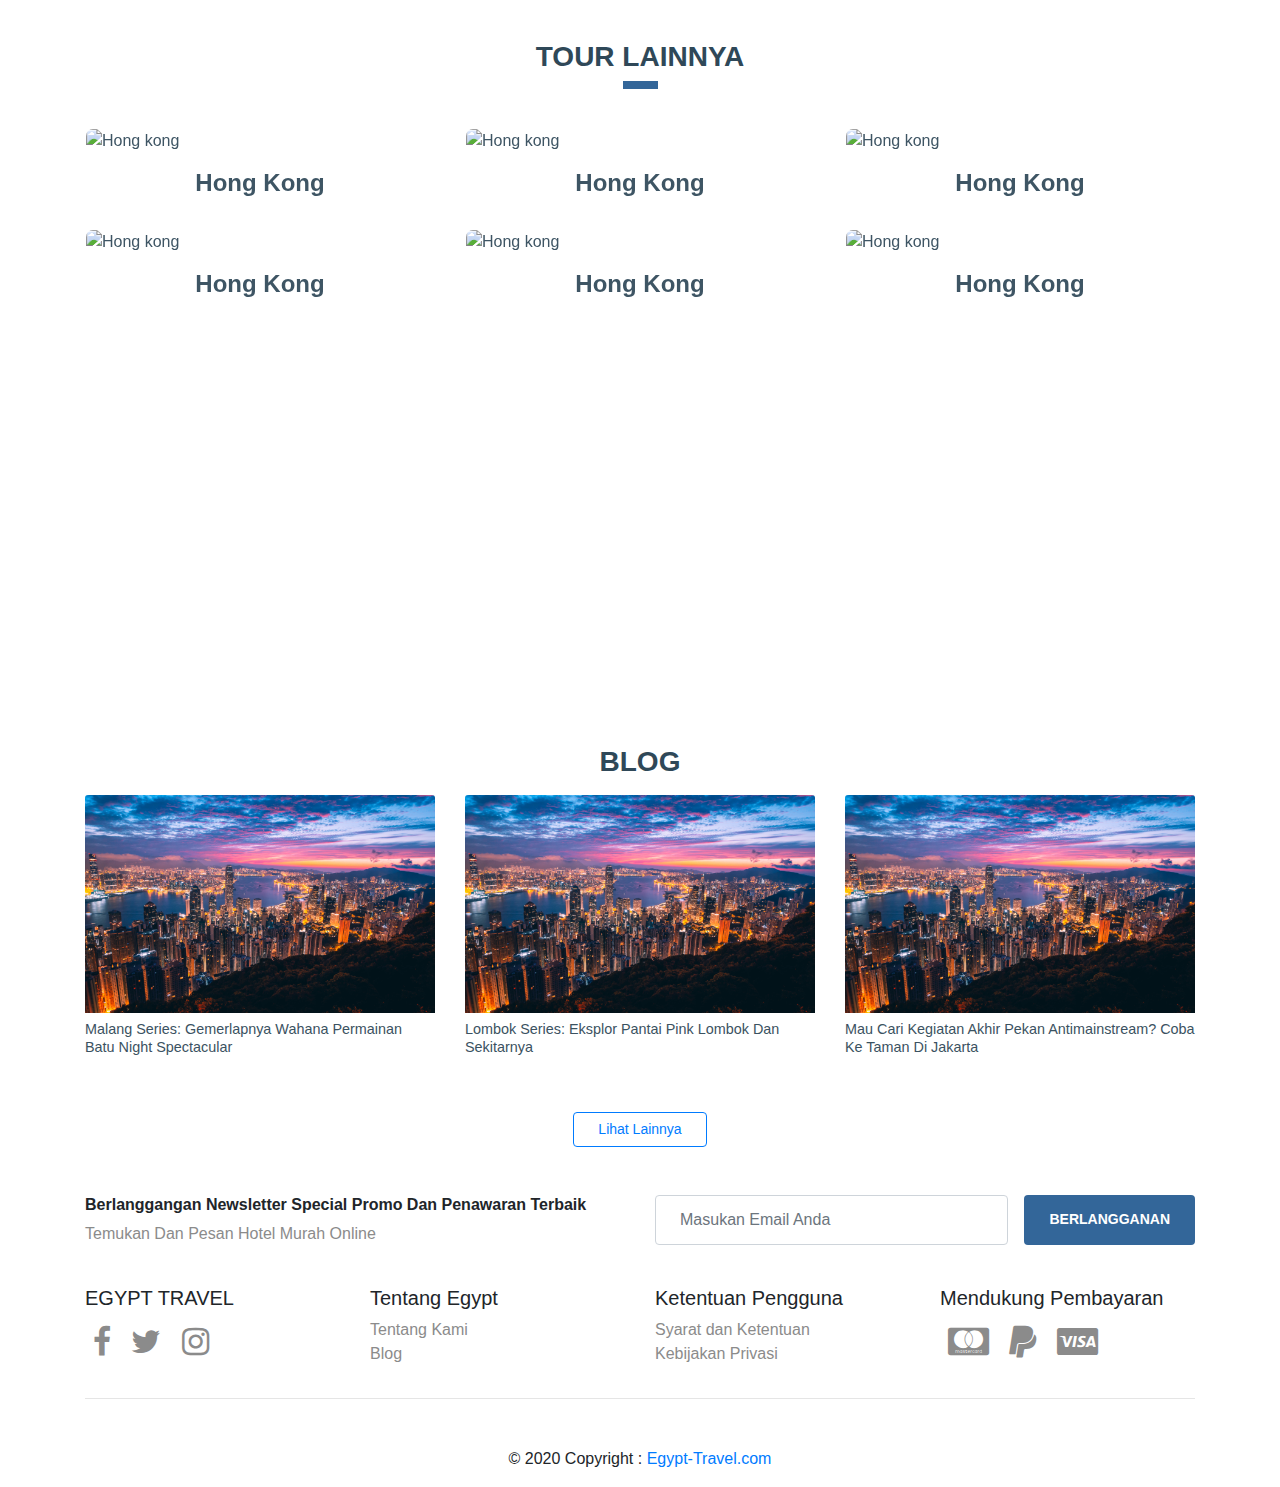
==== commit 5f058969: "finishing 1" ====
--- a/index.html
+++ b/index.html
@@ -200,8 +200,8 @@
         <div class="row">
             <div class="col-3 p-2 tour-domestik">
                 <div class="card mt-3 border-0">
+                    <a href="destinasi-populer/hongkong.html" title="Hong kong - cek lebih lanjut">
                     <img src="assets/img/hongkong.jpg" class="card-img-top" alt="Hong kong">
-                    <a href="destinasi-populer/hongkong.html" title="Hong kong - cek lebih lanjut">
                         <div class="card-body py-2 d-flex justify-content-center align-items-center">
                             <h4 class="card-text font-weight-bold">Hong Kong</h4>
                         </div>
@@ -210,8 +210,8 @@
             </div>
             <div class="col-3 p-2 tour-domestik">
                 <div class="card mt-3 border-0">
+                    <a href="destinasi-populer/singapura.html" title="Singapura - Cek lebih lanjut">
                     <img src="assets/img/singapura.jpg" class="card-img-top" alt="Singapura">
-                    <a href="destinasi-populer/singapura.html" title="Singapura - Cek lebih lanjut">
                         <div class="card-body py-2 d-flex justify-content-center align-items-center">
                             <h4 class="card-text font-weight-bold">Singapura</h4>
                         </div>
@@ -220,8 +220,8 @@
             </div>
             <div class="col-3 p-2 tour-domestik">
                 <div class="card mt-3 border-0">
+                    <a href="destinasi-populer/tokyo.html" title="Tokyo - Cek lebih lanjut">
                     <img src="assets/img/tokyo.jpg" class="card-img-top" alt="Tokyo">
-                    <a href="destinasi-populer/tokyo.html" title="Tokyo - Cek lebih lanjut">
                         <div class="card-body py-2 d-flex justify-content-center align-items-center">
                             <h4 class="card-text font-weight-bold">Tokyo</h4>
                         </div>
@@ -230,8 +230,8 @@
             </div>
             <div class="col-3 p-2 tour-domestik">
                 <div class="card mt-3 border-0">
+                    <a href="destinasi-populer/tokyo.html" title="Malang - Cek lebih lanjut">
                     <img src="assets/img/tokyo.jpg" class="card-img-top" alt="Tokyo">
-                    <a href="destinasi-populer/tokyo.html" title="Malang - Cek lebih lanjut">
                         <div class="card-body py-2 d-flex justify-content-center align-items-center">
                             <h4 class="card-text font-weight-bold">Malang</h4>
                         </div>
@@ -454,52 +454,159 @@
     </a>
     </div>
 </section>
-            
-
-    </div>
+   </div>
     <!-- /container -->
 
-    <!-- parallax -->
-    <!-- /parallax -->
-    Lorem ipsum dolor, sit amet consectetur adipisicing elit. Magnam eligendi laborum eos quam id, quis necessitatibus
-    voluptatibus iusto amet exercitationem quisquam, totam et ipsa molestias illum cum obcaecati? Soluta, voluptatum.
-    <br><br><br> Lorem ipsum dolor, sit amet consectetur adipisicing elit. Magnam eligendi laborum eos quam id, quis
-    necessitatibus voluptatibus iusto amet exercitationem quisquam, totam et ipsa molestias illum cum obcaecati? Soluta,
-    voluptatum. <br><br><br> Lorem ipsum dolor, sit amet consectetur adipisicing elit. Magnam eligendi laborum eos quam
-    id, quis necessitatibus voluptatibus iusto amet exercitationem quisquam, totam et ipsa molestias illum cum
-    obcaecati? Soluta, voluptatum. <br><br><br> Lorem ipsum dolor, sit amet consectetur adipisicing elit. Magnam
-    eligendi laborum eos quam id, quis necessitatibus voluptatibus iusto amet exercitationem quisquam, totam et ipsa
-    molestias illum cum obcaecati? Soluta, voluptatum. <br><br><br> Lorem ipsum dolor, sit amet consectetur adipisicing
-    elit. Magnam eligendi laborum eos quam id, quis necessitatibus voluptatibus iusto amet exercitationem quisquam,
-    totam et ipsa molestias illum cum obcaecati? Soluta, voluptatum. <br><br><br> Lorem ipsum dolor, sit amet
-    consectetur adipisicing elit. Magnam eligendi laborum eos quam id, quis necessitatibus voluptatibus iusto amet
-    exercitationem quisquam, totam et ipsa molestias illum cum obcaecati? Soluta, voluptatum. <br><br><br> Lorem ipsum
-    dolor, sit amet consectetur adipisicing elit. Magnam eligendi laborum eos quam id, quis necessitatibus voluptatibus
-    iusto amet exercitationem quisquam, totam et ipsa molestias illum cum obcaecati? Soluta, voluptatum. <br><br><br>
-    Lorem ipsum dolor, sit amet consectetur adipisicing elit. Magnam eligendi laborum eos quam id, quis necessitatibus
-    voluptatibus iusto amet exercitationem quisquam, totam et ipsa molestias illum cum obcaecati? Soluta, voluptatum.
-    <br><br><br> Lorem ipsum dolor, sit amet consectetur adipisicing elit. Magnam eligendi laborum eos quam id, quis
-    necessitatibus voluptatibus iusto amet exercitationem quisquam, totam et ipsa molestias illum cum obcaecati? Soluta,
-    voluptatum. <br><br><br> Lorem ipsum dolor, sit amet consectetur adipisicing elit. Magnam eligendi laborum eos quam
-    id, quis necessitatibus voluptatibus iusto amet exercitationem quisquam, totam et ipsa molestias illum cum
-    obcaecati? Soluta, voluptatum. <br><br><br> Lorem ipsum dolor, sit amet consectetur adipisicing elit. Magnam
-    eligendi laborum eos quam id, quis necessitatibus voluptatibus iusto amet exercitationem quisquam, totam et ipsa
-    molestias illum cum obcaecati? Soluta, voluptatum. <br><br><br> Lorem ipsum dolor, sit amet consectetur adipisicing
-    elit. Magnam eligendi laborum eos quam id, quis necessitatibus voluptatibus iusto amet exercitationem quisquam,
-    totam et ipsa molestias illum cum obcaecati? Soluta, voluptatum. <span id="pindah" style="color:red;">Pindah</span>
-    <br><br><br> Lorem ipsum dolor, sit amet
-    consectetur adipisicing elit. Magnam eligendi laborum eos quam id, quis necessitatibus voluptatibus iusto amet
-    exercitationem quisquam, totam et ipsa molestias illum cum obcaecati? Soluta, voluptatum. <br><br><br> Lorem ipsum
-    dolor, sit amet consectetur adipisicing elit. Magnam eligendi laborum eos quam id, quis necessitatibus voluptatibus
-    iusto amet exercitationem quisquam, totam et ipsa molestias illum cum obcaecati? Soluta, voluptatum. <br><br><br>
-    Lorem ipsum dolor, sit amet consectetur adipisicing elit. Magnam eligendi laborum eos quam id, quis necessitatibus
-    voluptatibus iusto amet exercitationem quisquam, totam et ipsa molestias illum cum obcaecati? Soluta, voluptatum.
-    <br><br><br> Lorem ipsum dolor, sit amet consectetur adipisicing elit. Magnam eligendi laborum eos quam id, quis
-    necessitatibus voluptatibus iusto amet exercitationem quisquam, totam et ipsa molestias illum cum obcaecati? Soluta,
-    voluptatum. <br><br><br> Lorem ipsum dolor, sit amet consectetur adipisicing elit. Magnam eligendi laborum eos quam
-    id, quis necessitatibus voluptatibus iusto amet exercitationem quisquam, totam et ipsa molestias illum cum
-    obcaecati? Soluta, voluptatum. <br><br><br>
-
+<!-- before Blog -->
+<section class="before-blog my-4">
+    <div id="carouselExampleSlidesOnly" class="carousel slide" data-ride="carousel">
+        <div class="carousel-inner">
+            <div class="carousel-item active">
+                <div style="background-image: url('assets/img/tokyo.jpg');"></div>
+            </div>
+            <div class="carousel-item">
+                <div style="background-image: url('assets/img/hongkong.jpg');"></div>
+            </div>
+        </div>
+    </div>
+</section>
+
+<!-- blog -->
+<div class="container blog">
+    <div class="text-center px-2 mt-5 border-0" id="subheading">
+        <h3 class="text-uppercase m-0 font-weight-bold">Blog</h3>
+    </div>
+
+    <div class="row">
+        <div class="col">
+            <div class="card mt-3 border-0">
+                <a href="destinasi-populer/hongkong.html" title="Eksplore Malang Series - Cek lebih lanjut">
+                    <img src="assets/img/hongkong.jpg" class="card-img-top" alt="Hong kong">
+                    <div class="card-body d-flex justify-content-center align-items-center bg-transparent p-0 py-2">
+                        <h6 class="card-text text-capitalize">Malang Series: Gemerlapnya wahana permainan batu night spectacular</h6>
+                    </div>
+                </a>
+            </div>
+        </div>
+        <div class="col">
+            <div class="card mt-3 border-0">
+                <a href="destinasi-populer/hongkong.html" title=" Eksplore Lombok Series - Cek lebih lanjut">
+                    <img src="assets/img/hongkong.jpg" class="card-img-top" alt="Hong kong">
+                    <div class="card-body d-flex justify-content-center align-items-center bg-transparent p-0 py-2">
+                        <h6 class="card-text text-capitalize">Lombok Series: Eksplor Pantai Pink Lombok dan Sekitarnya</h6>
+                    </div>
+                </a>
+            </div>
+        </div>
+        <div class="col">
+            <div class="card mt-3 border-0">
+                <a href="destinasi-populer/hongkong.html" title="Taman Jakarta Series - Cek lebih lanjut">
+                    <img src="assets/img/hongkong.jpg" class="card-img-top" alt="Hong kong">
+                    <div class="card-body d-flex justify-content-center align-items-center bg-transparent p-0 py-2">
+                        <h6 class="card-text text-capitalize">Mau Cari Kegiatan Akhir Pekan Antimainstream? Coba ke Taman di Jakarta</h6>
+                    </div>
+                </a>
+            </div>
+        </div>
+    </div>
+    <div class="text-center px-2 my-5 border-0" id="subheading">
+        <button class="text-capitalize btn btn-outline-primary px-4" style="font-size:14px" type="button"> lihat Lainnya</button>
+    </div>
+
+    <!-- newsletter -->
+    <div class="row ">
+        <div class="col-md">
+            <ul class="list-unstyled text-capitalize">
+                <li>
+                    <h6 class="font-weight-bold">Berlanggangan Newsletter special promo dan penawaran terbaik</h6>
+                </li>
+                <li>
+                    <a href="#!">Temukan dan pesan hotel murah online</a>
+                </li>
+            </ul>
+        </div>
+    <hr class="clearfix w-100 d-md-none pb-3">
+        <div class="col-md">
+            <form action="#" class="form-group d-flex justify-content-center">
+                <input class="form-control mr-2 p-4" type="text" placeholder="Masukan Email Anda">
+                 <input type="submit" class=" btn text-white ml-2 text-uppercase font-weight-bold px-4" value="Berlangganan">
+            </form>
+        </div>
+    </div>
+</div>
+    <hr class="clearfix w-100 d-md-none pb-3">
+
+    <!-- /blog -->
+
+<!-- FOOTER -->
+<footer class="page-footer font-small blue pt-4">
+    <div class="container">
+  <div class="container-fluid text-center text-md-left">
+    <div class="row">
+      <div class="col-md mt-md-0 mt-3 pl-0">
+        <h5 class="text-uppercase">Egypt travel</h5>
+        <ul class="list-unstyled">
+            <li class="d-inline-block px-2 fa-2x">
+                <a href="#!"><i class="fa fa-facebook"></i></a>
+            </li>
+            <li class="d-inline-block px-2 fa-2x">
+                <a href="#!"><i class="fa fa-twitter"></i></a>
+            </li>
+            <li class="d-inline-block px-2 fa-2x">
+                <a href="#!"><i class="fa fa-instagram"></i></a>
+            </li>
+       </ul>
+    </div>
+    <div class="col-md mb-md-0 mb-3">
+        <h5 class="text-capitalize">tentang egypt</h5>
+        <ul class="list-unstyled">
+          <li>
+            <a href="#!">Tentang Kami</a>
+        </li>
+        <li>
+            <a href="#!">Blog</a>
+        </li>
+    </ul>
+</div>
+
+<div class="col-md mb-md-0 mb-3">
+        <h5 class="text-capitalize">Ketentuan Pengguna</h5>
+        <ul class="list-unstyled">
+          <li>
+            <a href="#!">Syarat dan Ketentuan</a>
+        </li>
+        <li>
+            <a href="#!">Kebijakan Privasi</a>
+        </li>
+    </ul>
+</div>
+
+
+
+<div class="col-md mb-md-0 mb-3 pr-0">
+    <h5 class="text-capitalize">mendukung pembayaran</h5>
+    <ul class="list-unstyled">
+      <li class="d-inline-block px-2 fa-2x">
+        <a href="#!"><i class="fa fa-cc-mastercard"></i></a>
+    </li>
+    <li class="d-inline-block px-2 fa-2x">
+        <a href="#!"><i class="fa fa-paypal"></i></a>
+    </li>
+    <li class="d-inline-block px-2 fa-2x">
+        <a href="#!"><i class="fa fa-cc-visa"></i></a>
+    </li>
+</ul>
+</div>
+</div>
+</div>
+    <hr class="clearfix w-100 d-md pb-3">
+
+<div class="footer-copyright text-center py-3">© 2020 Copyright :
+    <a href="https://muhammadelanghardifal.github.io/Egypt-travel/"> Egypt-Travel.com</a>
+</div>
+</div>
+</footer>
+<!-- /FOOTER -->
 
     <!-- javascript connect-->
     <script src="assets/js/jquery-min.js"></script>
--- a/assets/css/style.css
+++ b/assets/css/style.css
@@ -144,14 +144,24 @@
   box-shadow: 0px 2px 5px black;
 }
 /*tour domestik*/
-div.tour-domestik>.card>img{
+div.tour-domestik>.card img{
 	border-radius: 10px;
 	cursor: pointer;
 }
-div.tour-domestik>.card>a>.card-body{
+div.tour-domestik>.card img:hover{
+	filter:brightness(50%);
+}
+div.tour-domestik>.card img:active{
+	filter: brightness(75%);
+}
+div.tour-domestik>.card>a{
 	background: initial;
 	color : #2F4858;
 	cursor: pointer;
+	transition: .3s ease;
+}
+.row>div.tour-domestik>.card>a:hover{
+	color: rgb(79,123,168);
 }
 /*tour lainnya*/
 .tour-lainnya>ol.carousel-indicators{
@@ -188,9 +198,66 @@
     background: linear-gradient(to left, rgba(0,0,0,.1),rgba(0,0,0,.8));
 	width: 10%;	
 }
-
-
 /*/CONTAINER*/
+
+/*before blog*/
+.before-blog>div>div>div.carousel-item div{
+	background-position: center;
+	background-size:cover;
+	background-attachment: fixed;
+	filter: brightness(90%);
+	height: 350px; 
+	width: 100%;
+}
+ /*blog*/
+ .blog>div>div>div>a>div h6{
+ 	font-size: 0.9rem;
+ 	color: #3B5261;
+ }
+ .blog>div>div>div>a>div h6:hover,.blog>div>div>ul a:hover,footer>div>div>div>div a:hover{
+ 	color: rgb(79,123,168);
+ }
+
+  .blog>div>div>form input{
+ 	font-size: 16px;
+ }
+  .blog>div>div>form> input.btn{
+  	background-color: #336699;
+  	font-size: 14px;
+  }
+
+ /*FOOTER*/
+ footer>div>div>div>div a,.blog>div>div>ul a{
+ 	color: #8B8B8B;
+ }
+
+
+/*----------------------------------------------------------------------------POSTINGAN----------------------------------------------------------------------------*/
+
+.item1 { grid-area: header; }
+.item3 { grid-area: main; }
+.item4 { grid-area: right; }
+.item5 { grid-area: footer; }
+
+.grid-container {
+	display: grid;
+	grid-template-areas:
+	'header header header header header header'
+	'main main main main right right'
+	'footer footer footer footer footer footer';
+	grid-gap: 10px;
+	background-color: #2196F3;
+	padding: 10px;
+}
+
+.grid-container > div {
+	background-color: rgba(255, 255, 255, 0.8);
+	text-align: center;
+	padding: 20px 0;
+	font-size: 30px;
+}
+
+/*----------------------------------------------------------------------------/POSTINGAN----------------------------------------------------------------------------*/
 
 
 
@@ -286,12 +353,23 @@
 	div.tour-domestik a>div>h4{
 		font-size: 1rem;
 	}
+	section.sect-2>h3{
+		font-size: 18px;
+		margin-bottom: 2rem!important;
+	}
+	.tour-lainnya>ol.carousel-indicators{
+		top: -35px;
+	}
+	div.tour-lainnya>div>div>div>div.col-4{
+		padding: 0px!important;
+	}
 	div.tour-lainnya>div>div>.row>div>div>a h4{
 		font-size: 1rem;
 		margin-bottom: .5rem!important;
-		margin-top: .1rem!important;
-	}
-
+		margin-top: 0!important;
+	}
+	/*/container*/
+	
 }
 
 /*medium*/
@@ -299,6 +377,14 @@
 	.img-carousel>a>h5{
 		font-size: 12px;
 	}
+	/*before blog*/
+	.before-blog>div>div>div.carousel-item div{
+		height: 200px;
+	}
+	/*blog*/
+	.blog>div>div>div>a>div h6{
+ 	font-size: 0.7rem;
+ }
 }
 
 /*small*/
@@ -322,4 +408,8 @@
 	div.tour-domestik a>div>h4{
 		font-size: .5rem;
 	}
+	/*blog*/
+	.blog>div>div>div>a>div h6{
+ 	font-size: 0.5rem;
+ }
 }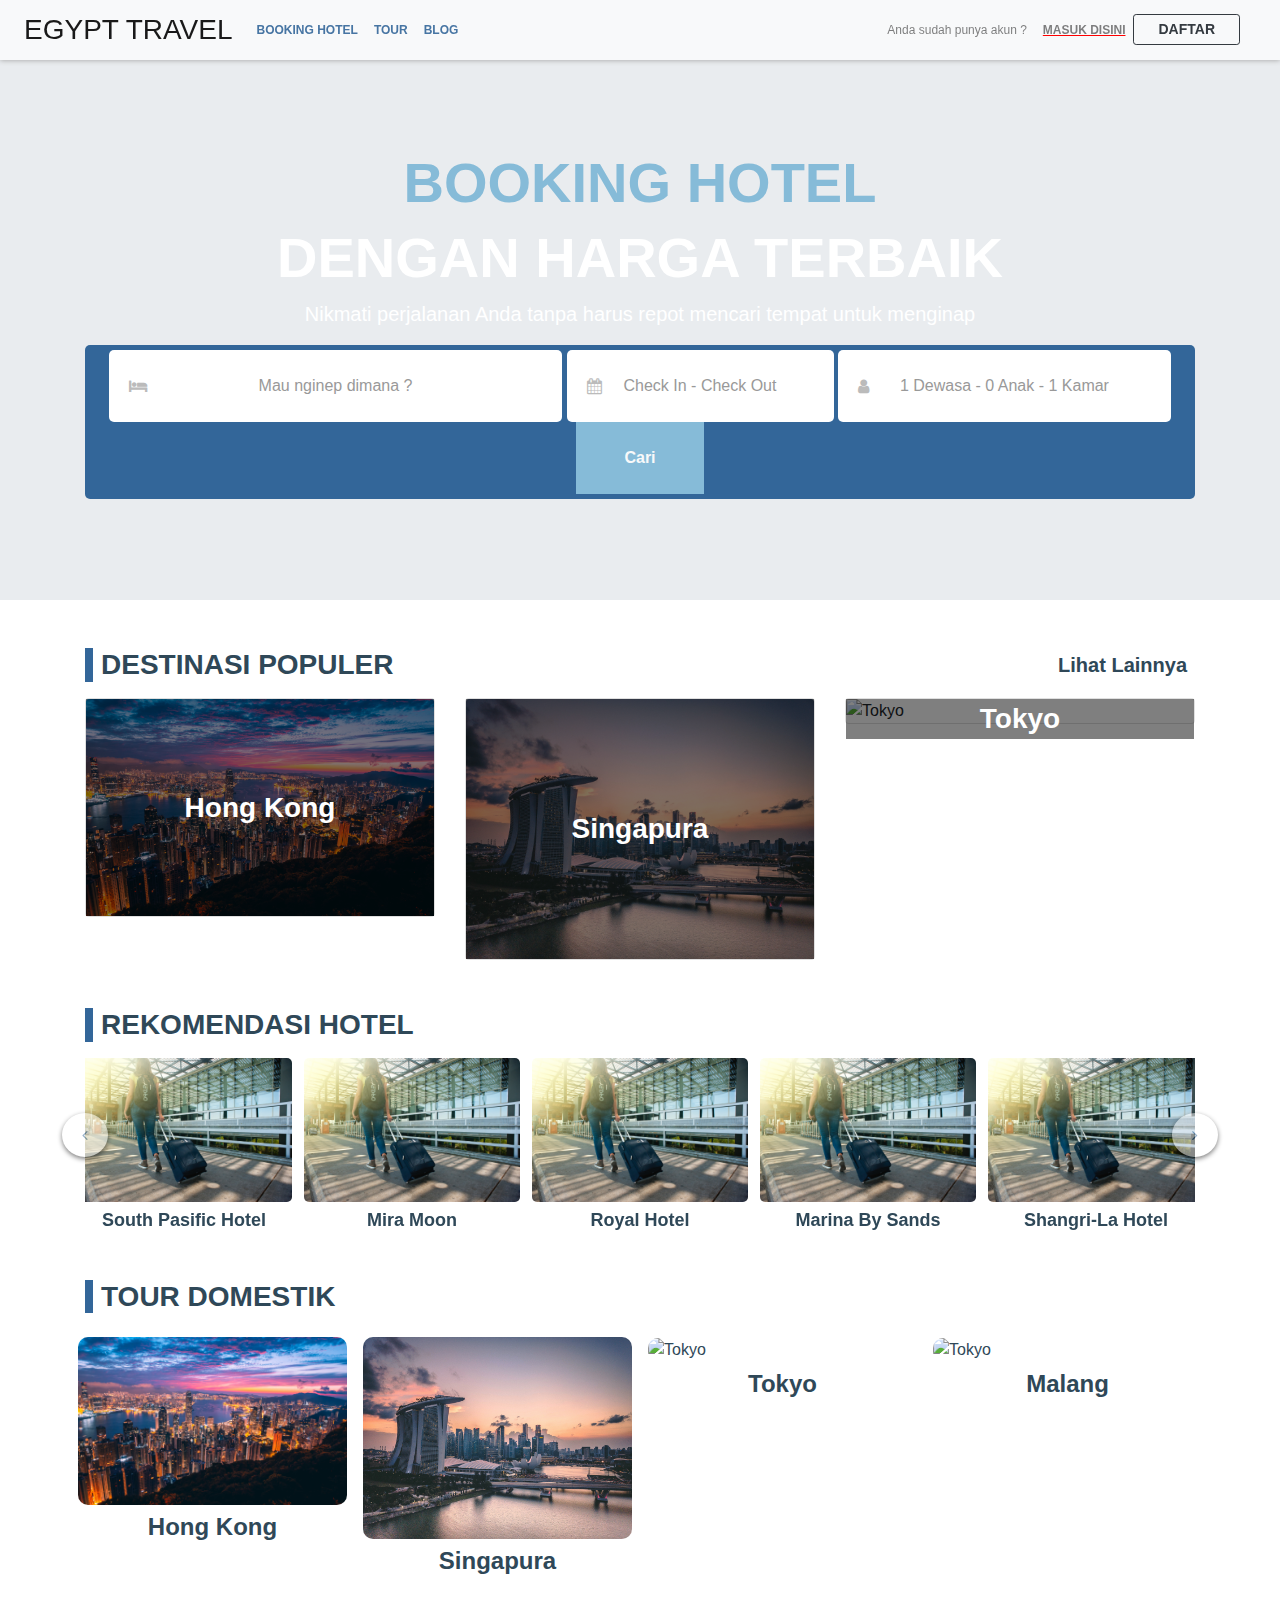
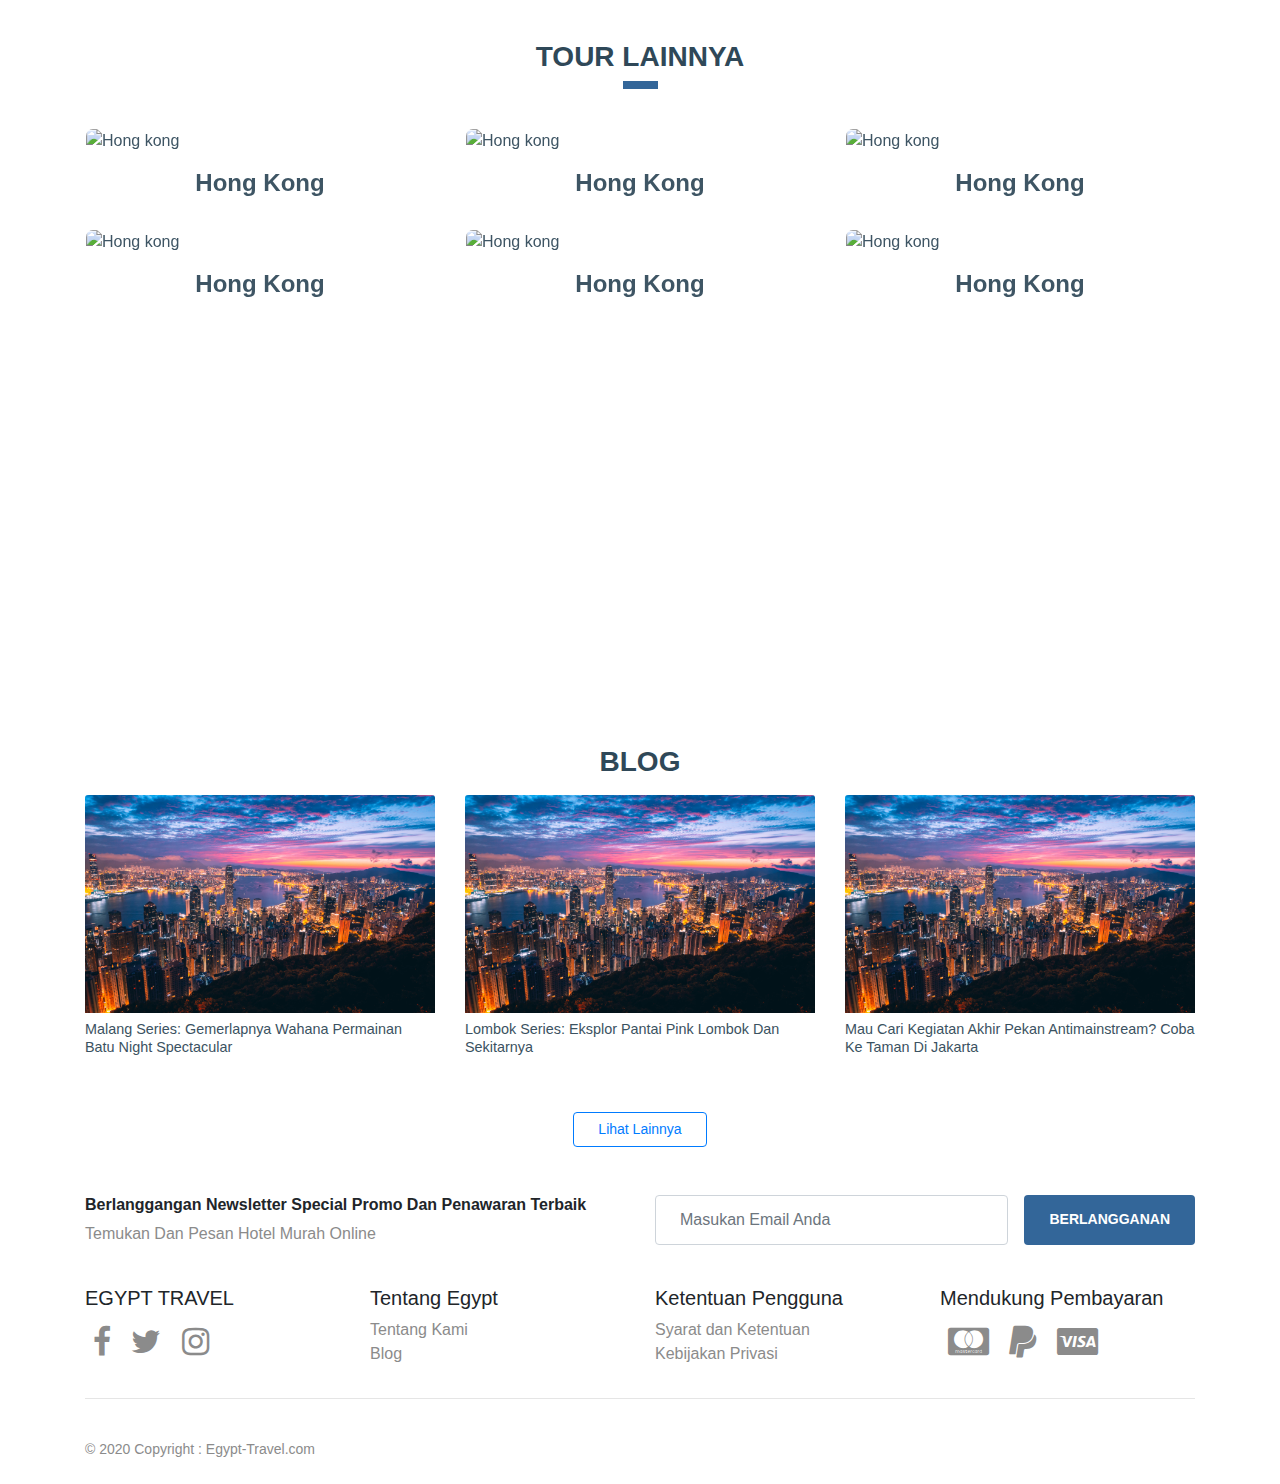
==== commit 07159392: "rapihin footer4" ====
--- a/index.html
+++ b/index.html
@@ -599,9 +599,9 @@
 </div>
 </div>
 </div>
-    <hr class="clearfix w-100 d-md pb-3">
-
-<div class="footer-copyright text-center py-3">© 2020 Copyright :
+    <hr class="clearfix w-100 d-md">
+
+<div class="footer-copyright py-4">© 2020 Copyright :
     <a href="https://muhammadelanghardifal.github.io/Egypt-travel/"> Egypt-Travel.com</a>
 </div>
 </div>
--- a/assets/css/style.css
+++ b/assets/css/style.css
@@ -227,10 +227,12 @@
   }
 
  /*FOOTER*/
- footer>div>div>div>div a,.blog>div>div>ul a{
+ footer>div>div>div>div a:not(i),footer>div>div.footer-copyright,footer>div>div.footer-copyright a,.blog>div>div>ul a{
  	color: #8B8B8B;
  }
-
+ footer>div>div.footer-copyright,footer>div>div.footer-copyright a{
+ 	font-size:14px;
+ }
 
 /*----------------------------------------------------------------------------POSTINGAN----------------------------------------------------------------------------*/
 
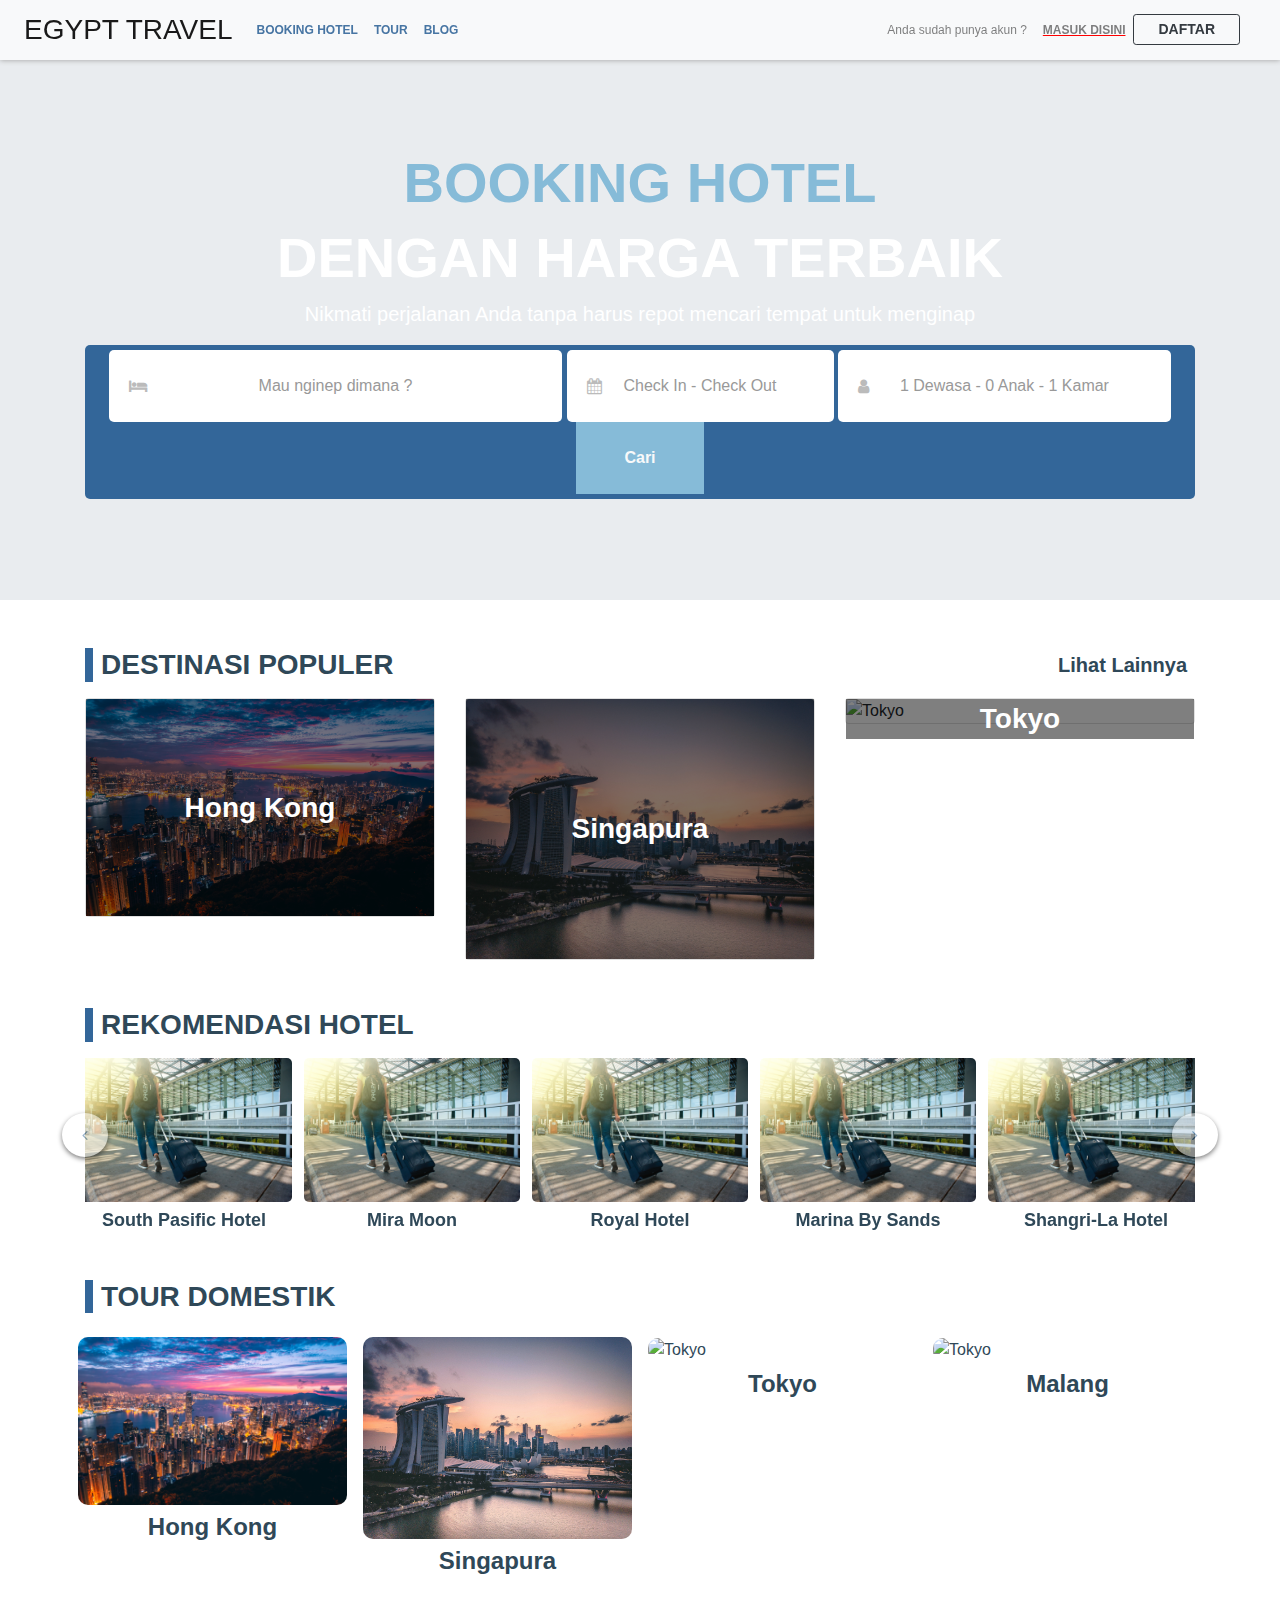
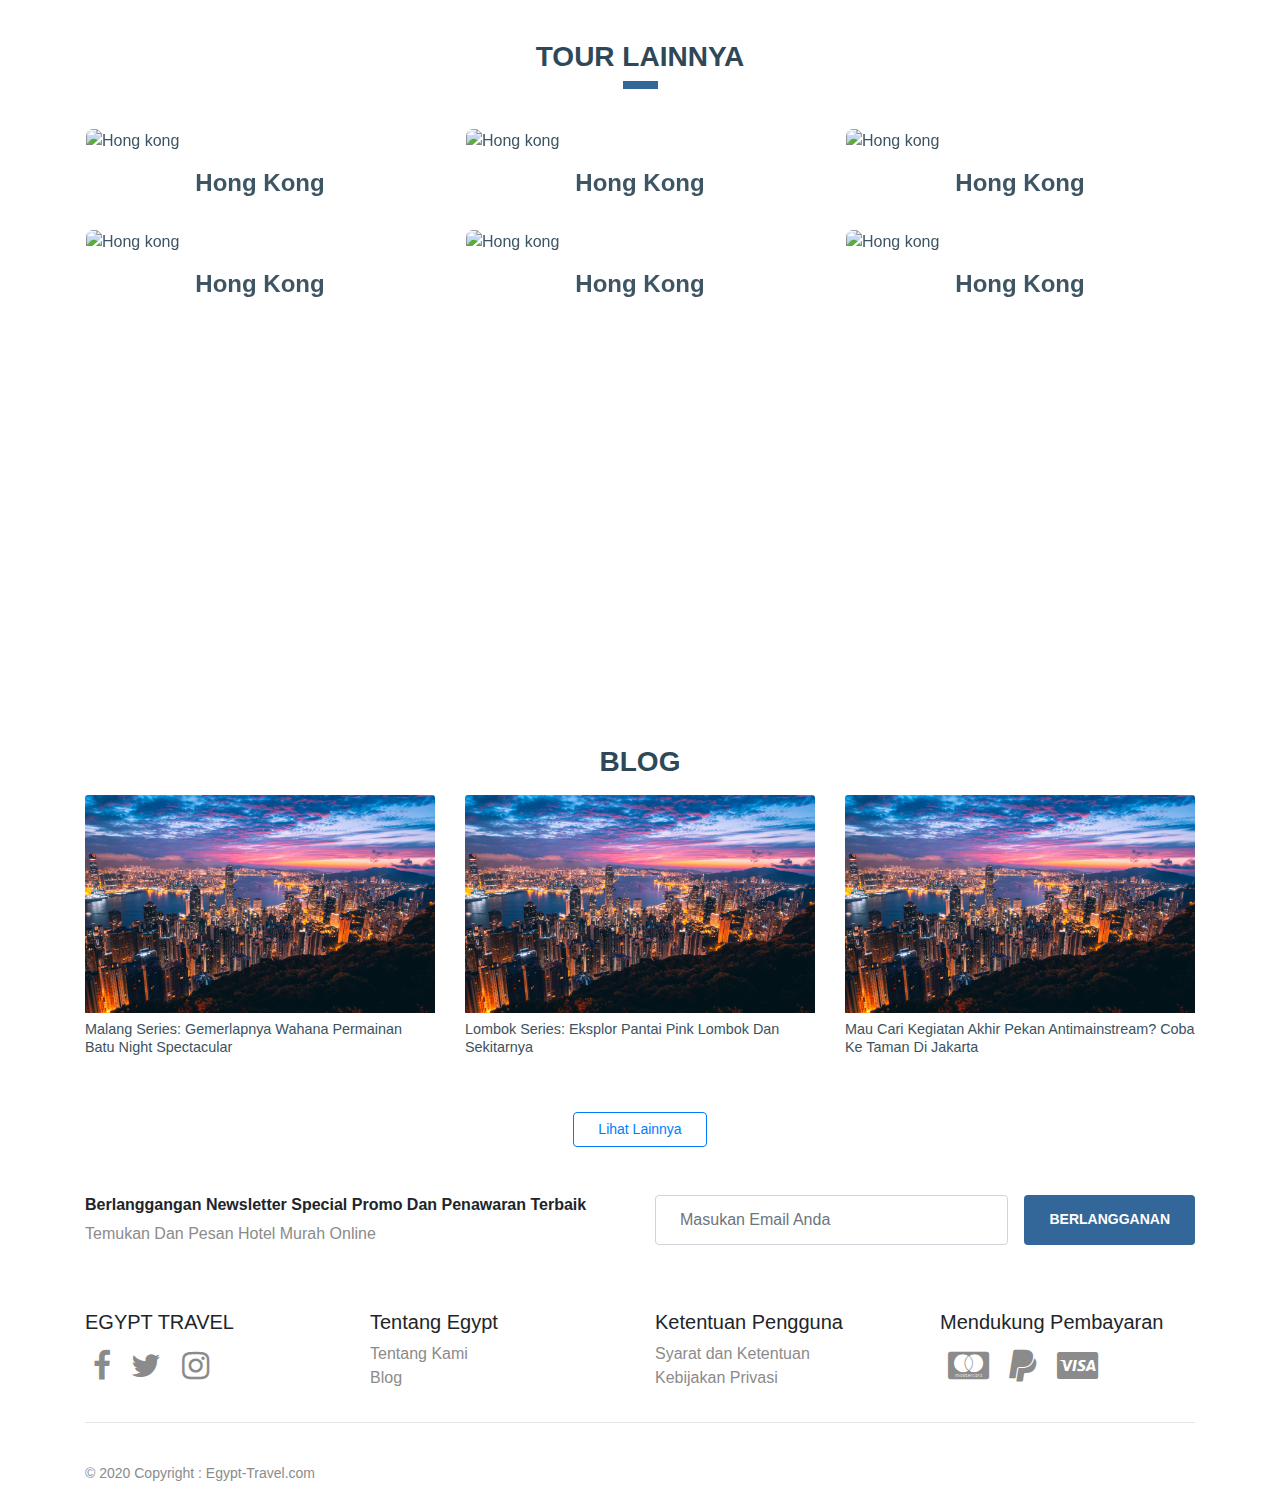
==== commit 6e76972c: "margin newsletter" ====
--- a/index.html
+++ b/index.html
@@ -514,7 +514,7 @@
     </div>
 
     <!-- newsletter -->
-    <div class="row ">
+    <div class="row mb-4">
         <div class="col-md">
             <ul class="list-unstyled text-capitalize">
                 <li>
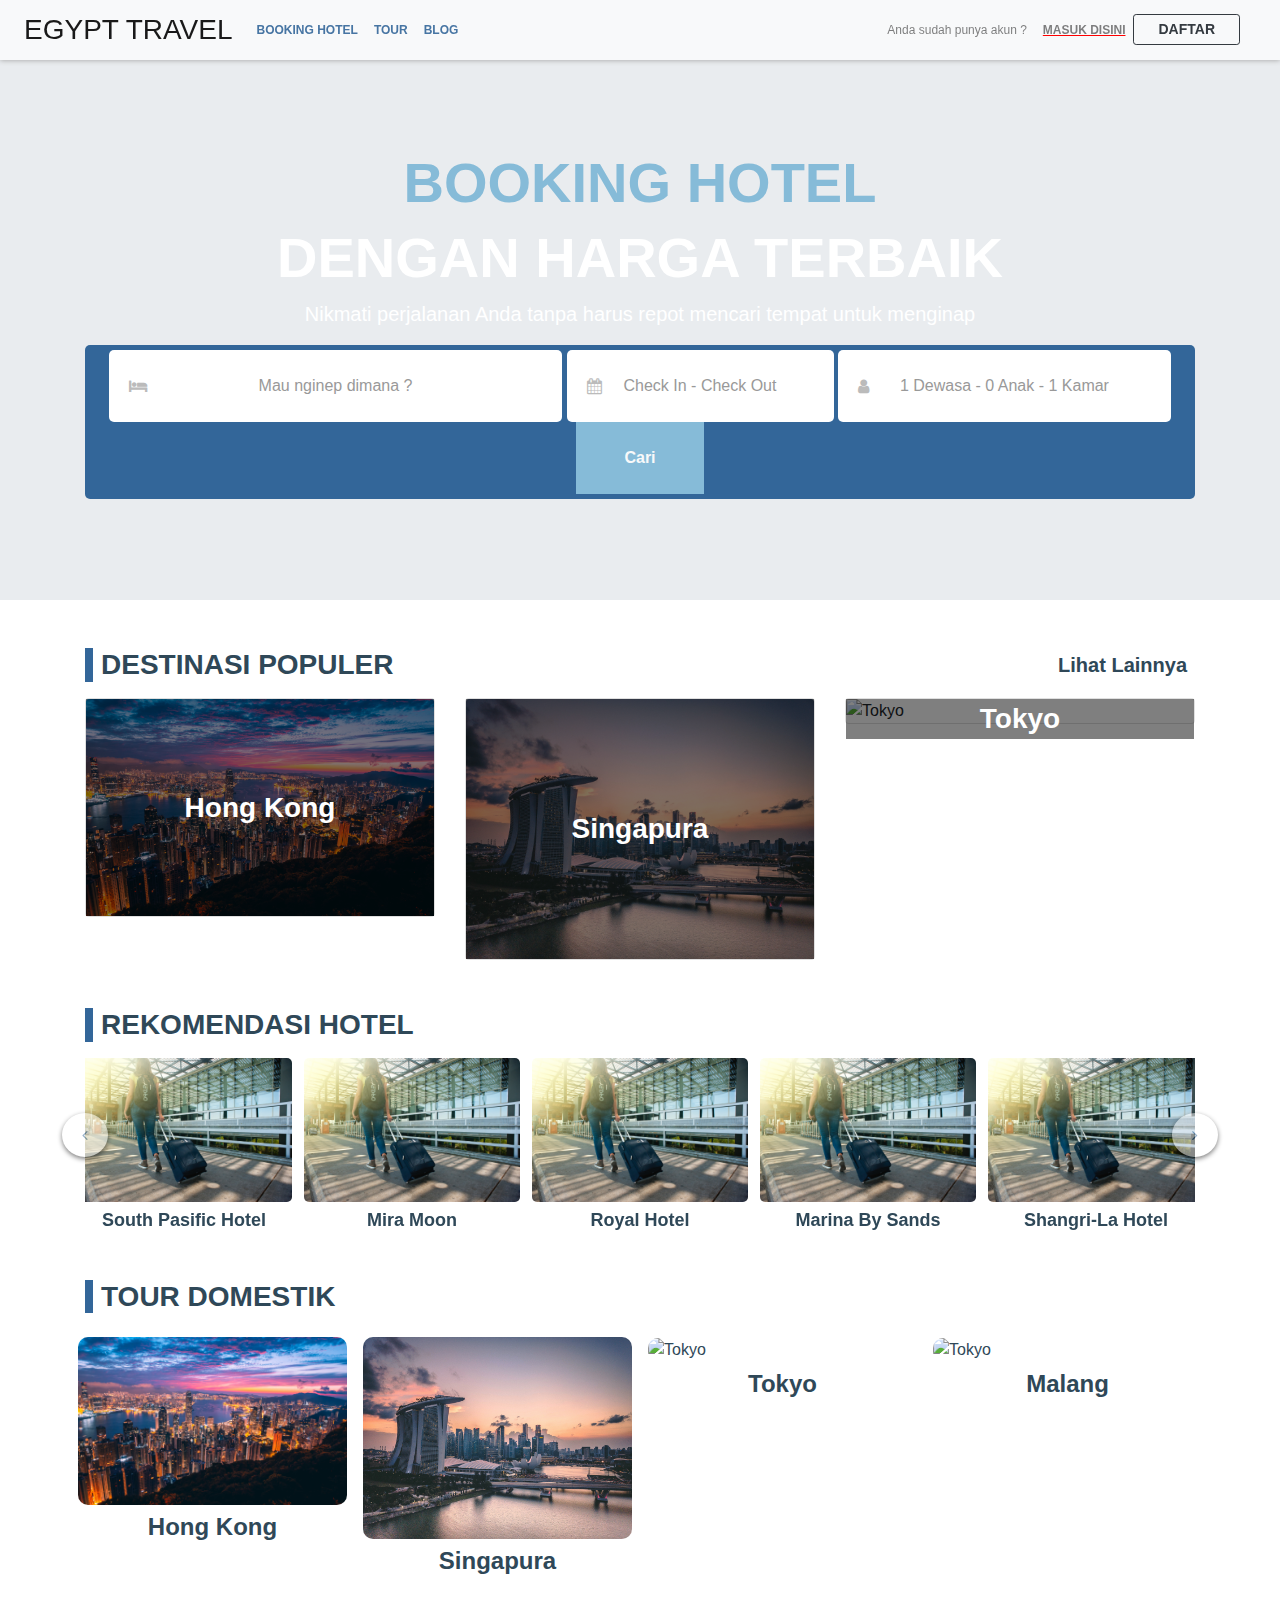
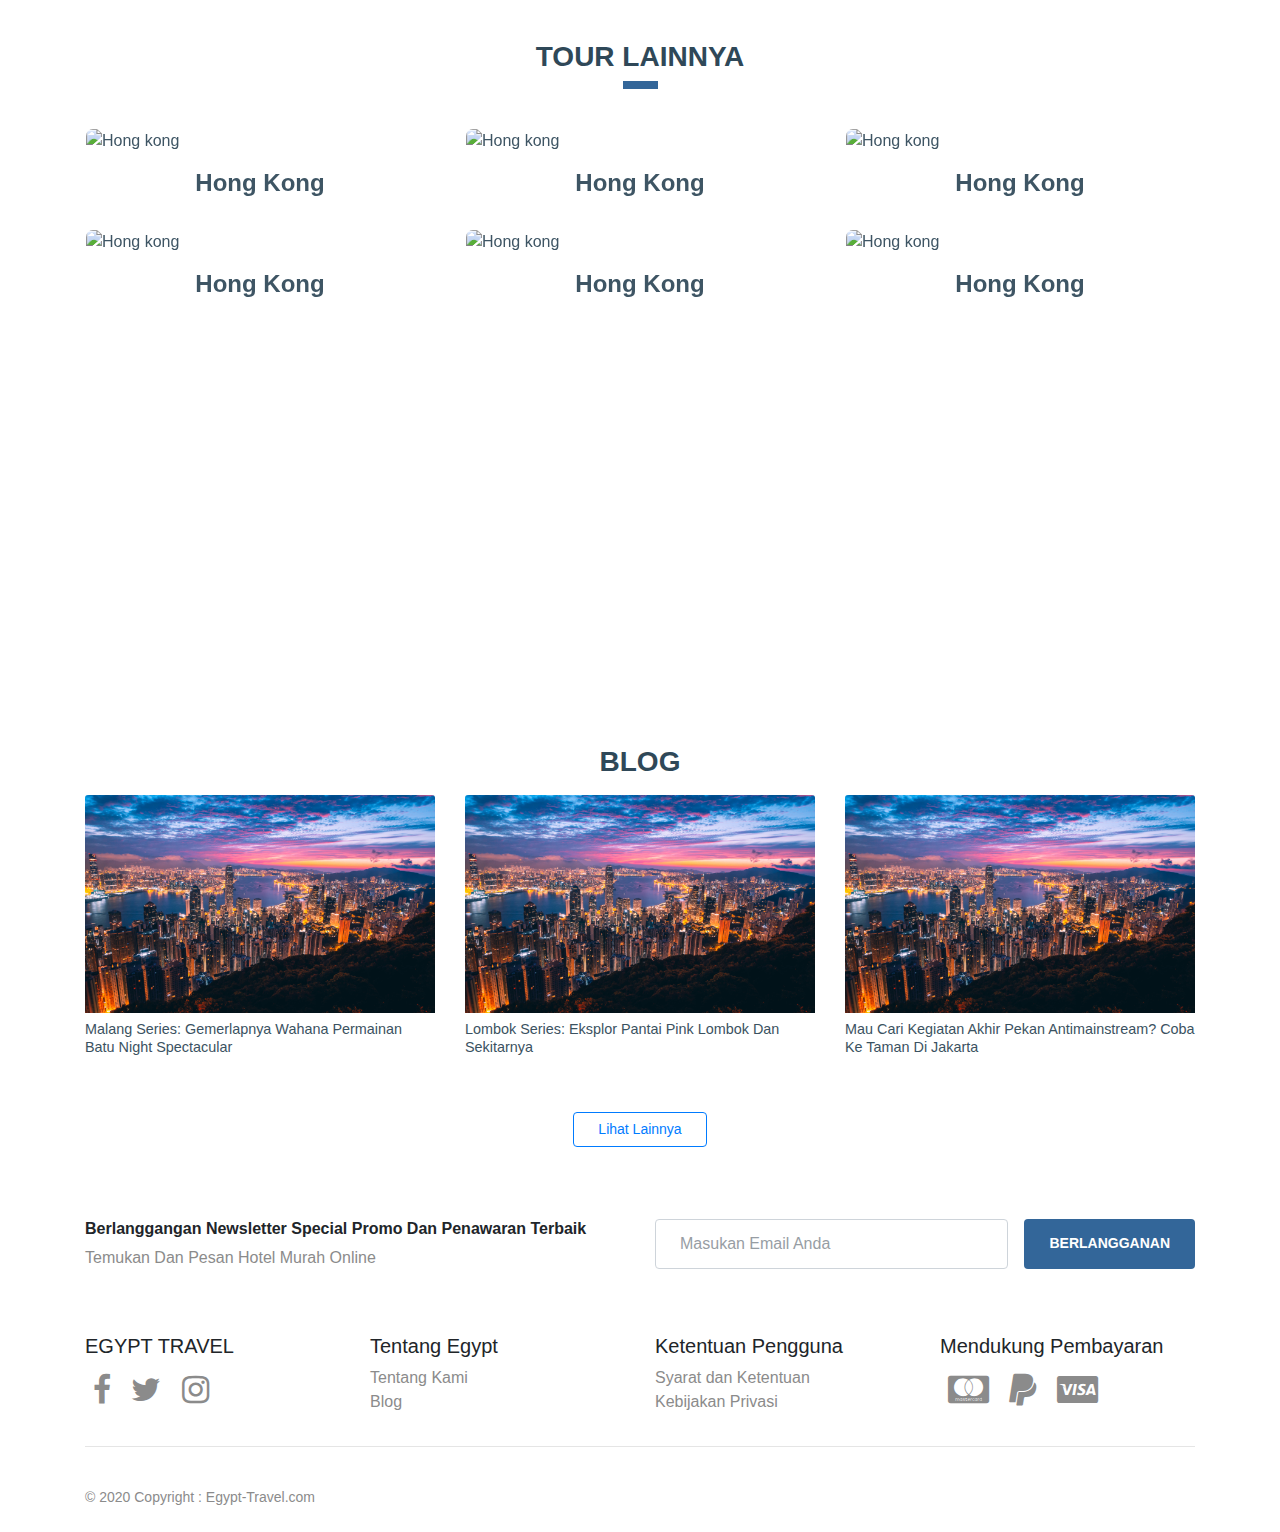
==== commit b7393b43: "ubah footer" ====
--- a/index.html
+++ b/index.html
@@ -513,8 +513,17 @@
         <button class="text-capitalize btn btn-outline-primary px-4" style="font-size:14px" type="button"> lihat Lainnya</button>
     </div>
 
-    <!-- newsletter -->
-    <div class="row mb-4">
+    
+</div>
+    <hr class="clearfix w-100 d-md-none pb-3">
+
+    <!-- /blog -->
+
+<!-- FOOTER -->
+<footer class="page-footer font-small blue pt-4">
+    <div class="container">
+        <!-- newsletter -->
+    <div class="row mb-5">
         <div class="col-md">
             <ul class="list-unstyled text-capitalize">
                 <li>
@@ -533,14 +542,7 @@
             </form>
         </div>
     </div>
-</div>
-    <hr class="clearfix w-100 d-md-none pb-3">
-
-    <!-- /blog -->
-
-<!-- FOOTER -->
-<footer class="page-footer font-small blue pt-4">
-    <div class="container">
+    <!-- /newsletter -->
   <div class="container-fluid text-center text-md-left">
     <div class="row">
       <div class="col-md mt-md-0 mt-3 pl-0">
--- a/assets/css/style.css
+++ b/assets/css/style.css
@@ -218,16 +218,19 @@
  	color: rgb(79,123,168);
  }
 
-  .blog>div>div>form input{
+footer>div>div>div>form input{
  	font-size: 16px;
  }
-  .blog>div>div>form> input.btn{
+ footer>div>div>div>form input::placeholder{
+ 	opacity: .7!important;
+ }
+ footer>div>div>div>form> input.btn{
   	background-color: #336699;
   	font-size: 14px;
   }
 
  /*FOOTER*/
- footer>div>div>div>div a:not(i),footer>div>div.footer-copyright,footer>div>div.footer-copyright a,.blog>div>div>ul a{
+ footer>div>div>div>div a:not(i),footer>div>div.footer-copyright,footer>div>div.footer-copyright a,footer>div>div>div>ul a{
  	color: #8B8B8B;
  }
  footer>div>div.footer-copyright,footer>div>div.footer-copyright a{
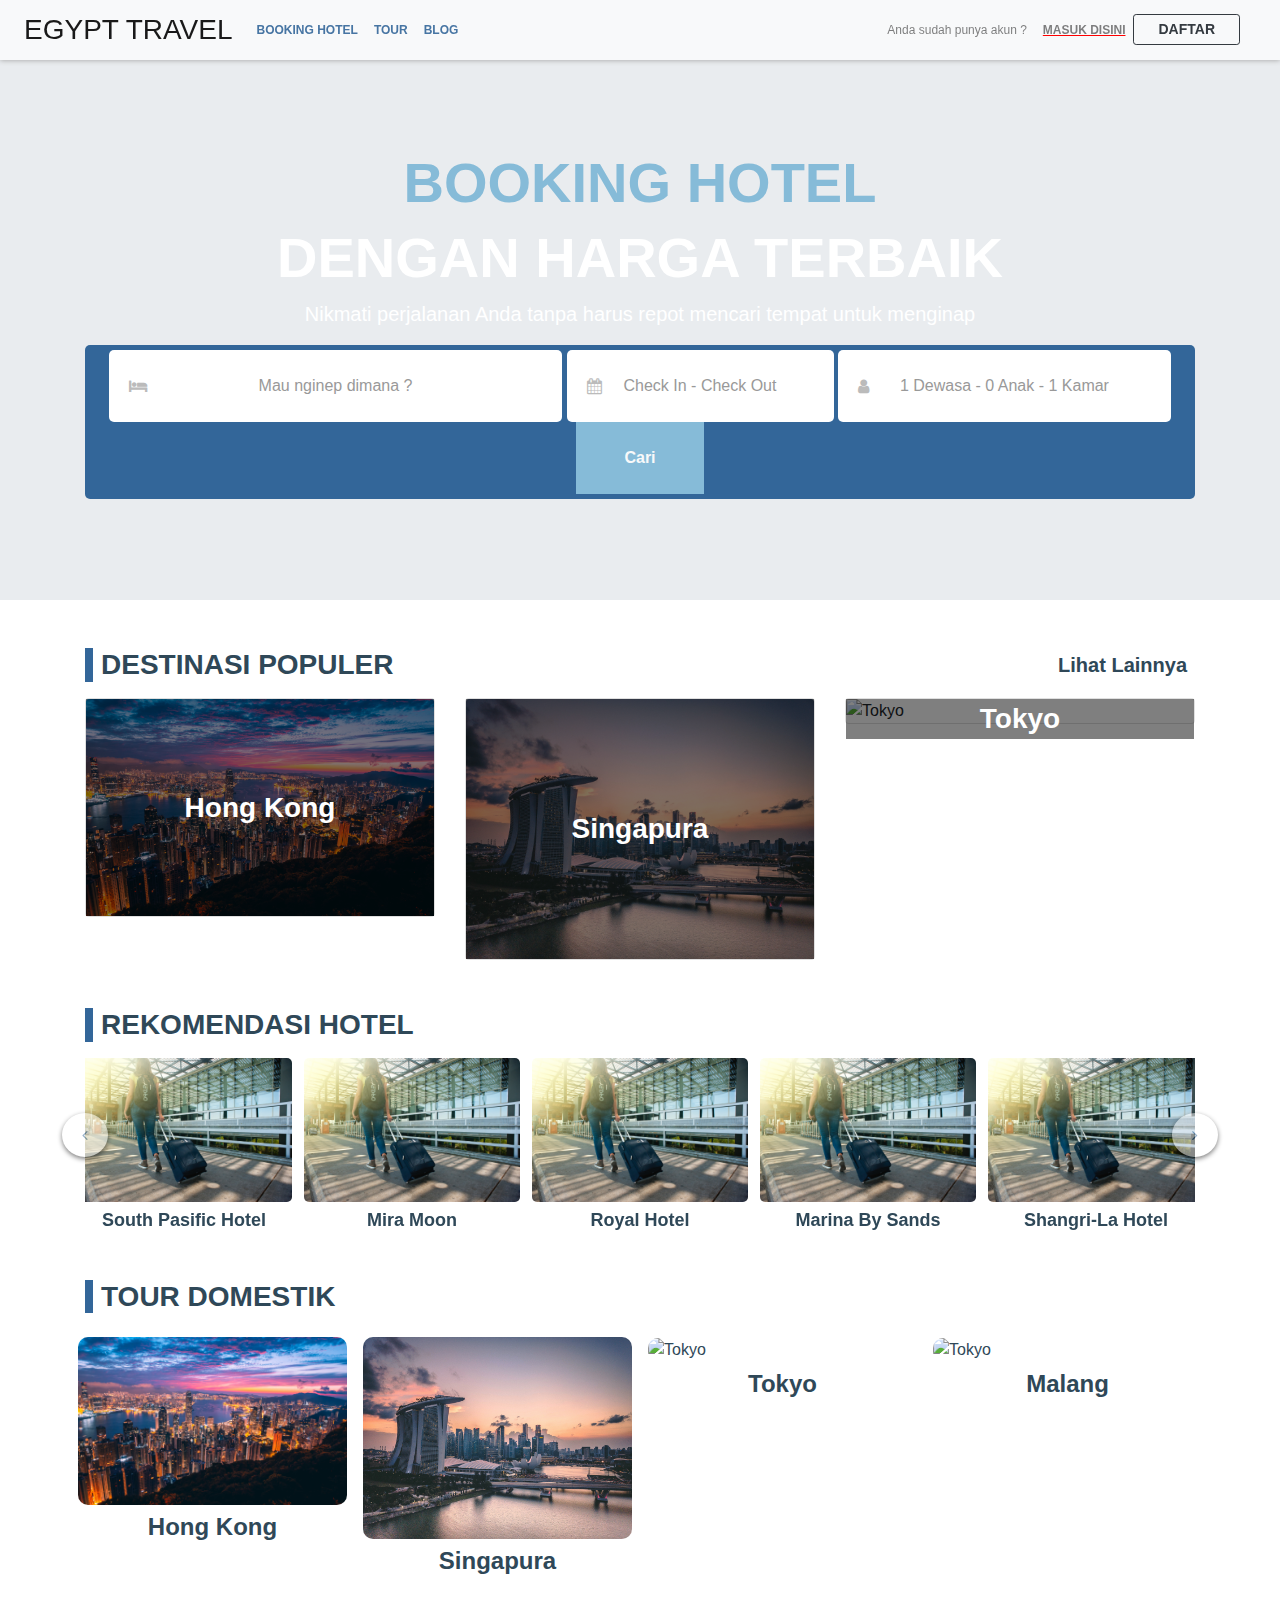
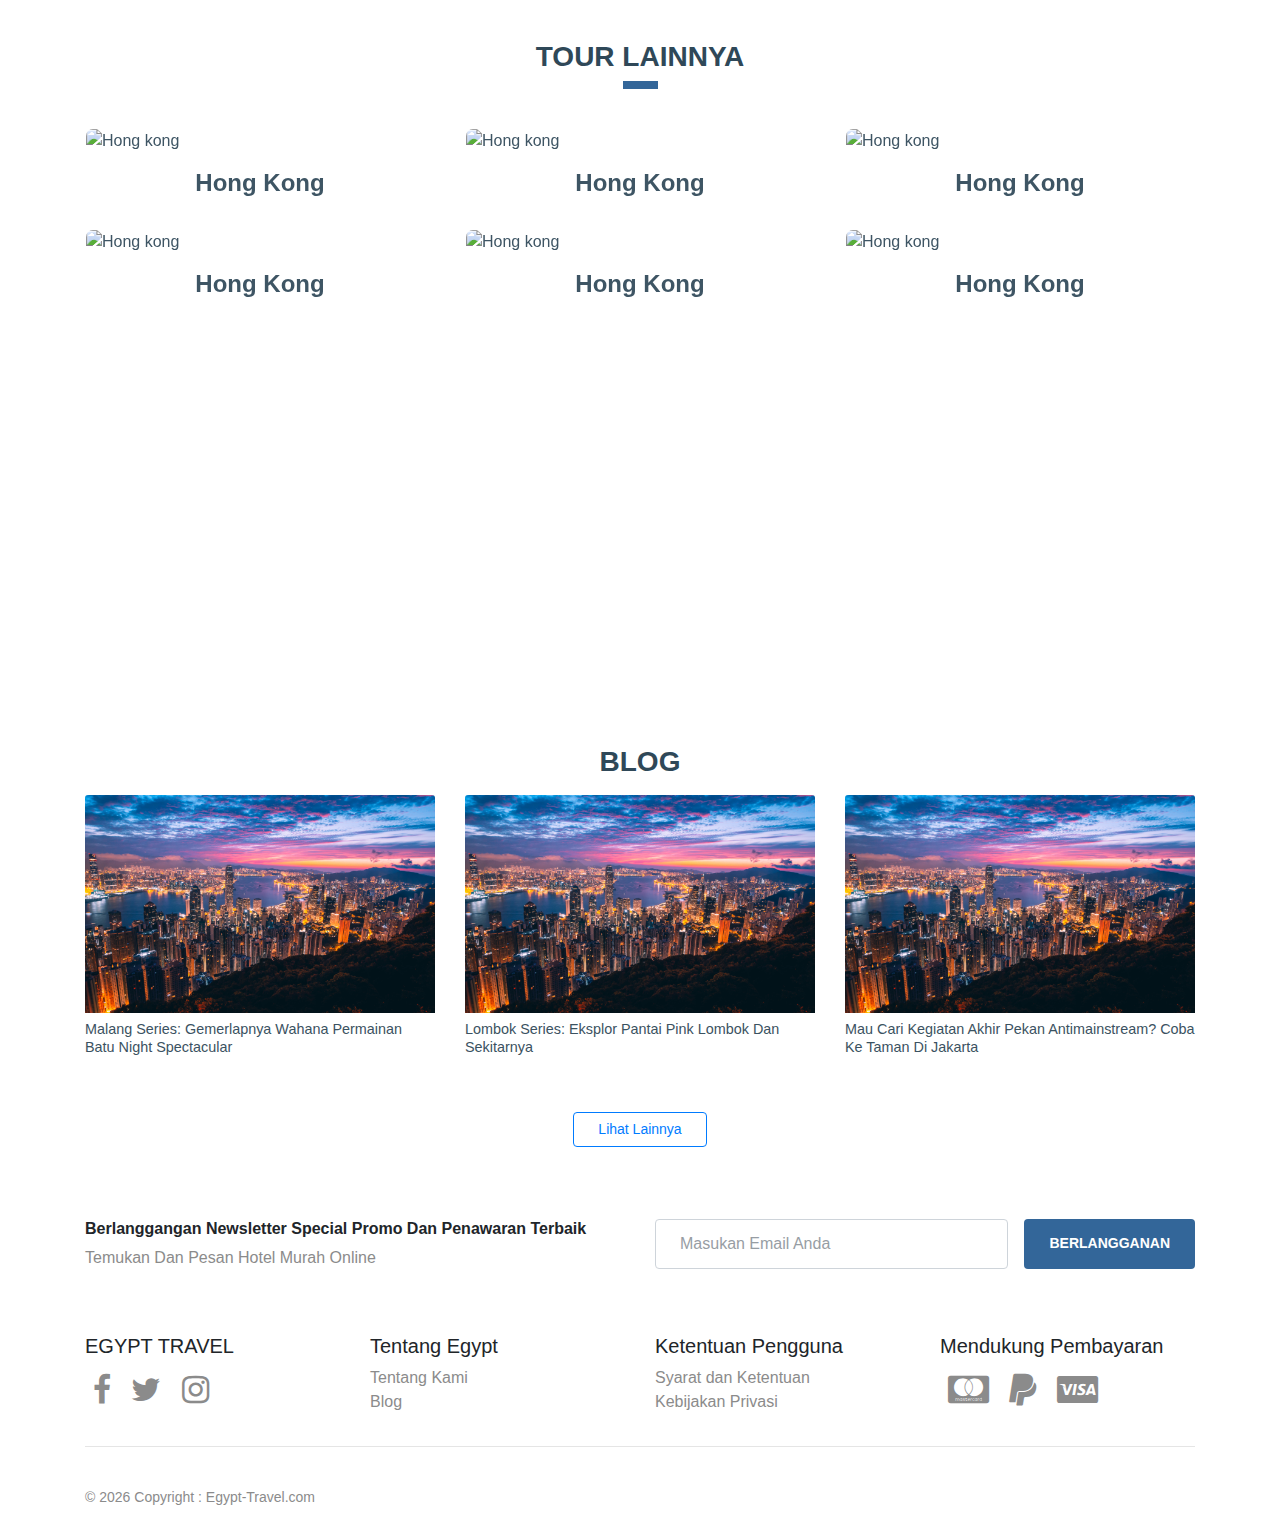
==== commit a2858ca9: "membuat postingan blog" ====
--- a/index.html
+++ b/index.html
@@ -474,7 +474,7 @@
 <!-- blog -->
 <div class="container blog">
     <div class="text-center px-2 mt-5 border-0" id="subheading">
-        <h3 class="text-uppercase m-0 font-weight-bold">Blog</h3>
+        <h3 class="text-uppercase m-0 font-weight-bold" id="blog">Blog</h3>
     </div>
 
     <div class="row">
@@ -603,7 +603,7 @@
 </div>
     <hr class="clearfix w-100 d-md">
 
-<div class="footer-copyright py-4">© 2020 Copyright :
+<div class="footer-copyright py-4">© <span id="tahun-sekarang"></span> Copyright :
     <a href="https://muhammadelanghardifal.github.io/Egypt-travel/"> Egypt-Travel.com</a>
 </div>
 </div>
--- a/assets/css/style.css
+++ b/assets/css/style.css
@@ -239,27 +239,10 @@
 
 /*----------------------------------------------------------------------------POSTINGAN----------------------------------------------------------------------------*/
 
-.item1 { grid-area: header; }
-.item3 { grid-area: main; }
-.item4 { grid-area: right; }
-.item5 { grid-area: footer; }
-
-.grid-container {
-	display: grid;
-	grid-template-areas:
-	'header header header header header header'
-	'main main main main right right'
-	'footer footer footer footer footer footer';
-	grid-gap: 10px;
-	background-color: #2196F3;
-	padding: 10px;
-}
-
-.grid-container > div {
-	background-color: rgba(255, 255, 255, 0.8);
-	text-align: center;
-	padding: 20px 0;
-	font-size: 30px;
+.widget-post>ul>a>img:hover{
+	filter: brightness(50%);
+	transition: .5s ease;
+	color: initial;
 }
 
 /*----------------------------------------------------------------------------/POSTINGAN----------------------------------------------------------------------------*/
@@ -374,7 +357,17 @@
 		margin-top: 0!important;
 	}
 	/*/container*/
-	
+	/*Footer*/
+	footer>div>div.footer-copyright,footer>div>div.footer-copyright{
+		text-align: center;
+	}
+
+/*----------------------------------------------------------------------------POSTINGAN mobile----------------------------------------------------------------------------*/
+.widget-post,.row>.footer{
+	margin-top: 3em!important;
+}
+/*----------------------------------------------------------------------------/POSTINGAN mobile----------------------------------------------------------------------------*/
+
 }
 
 /*medium*/
